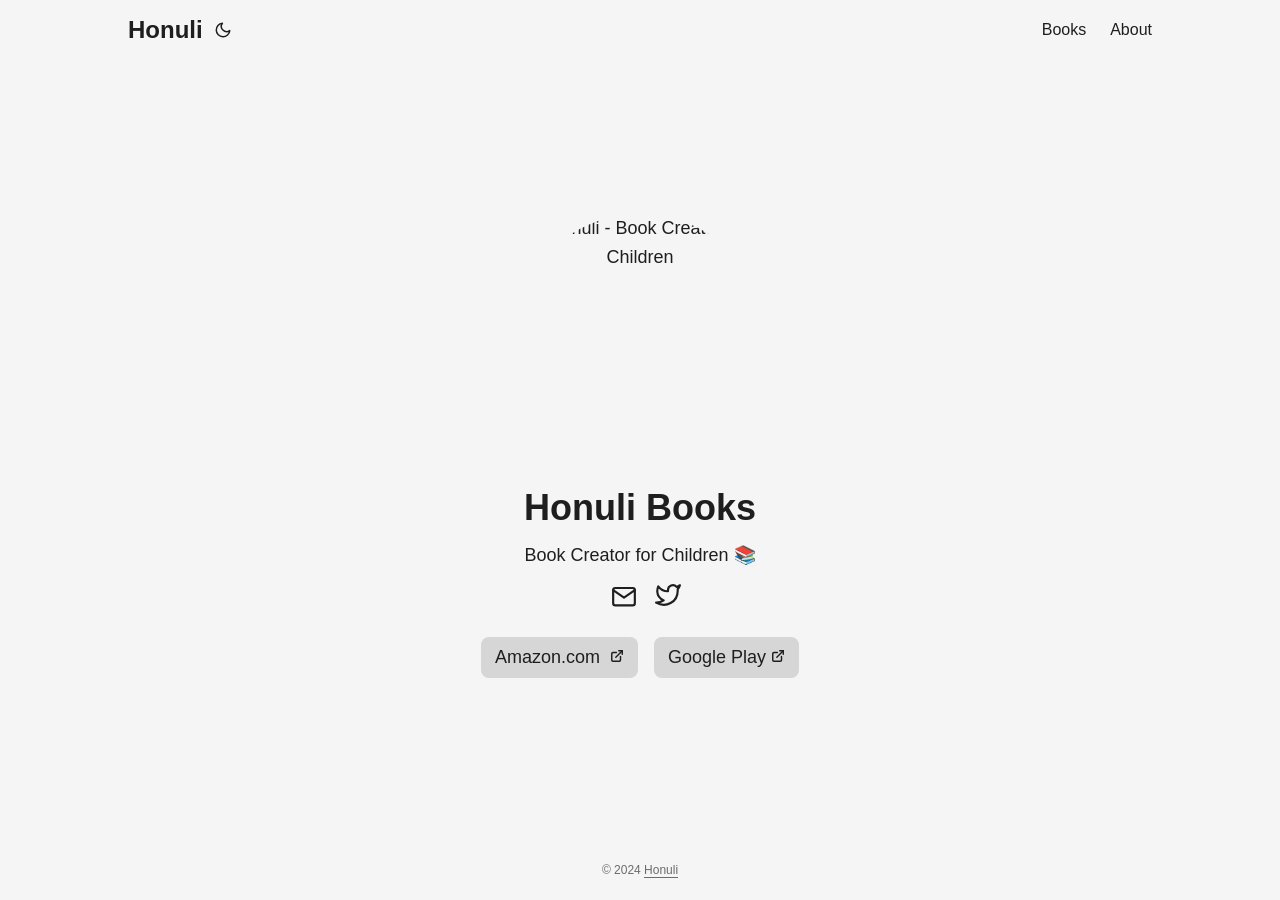
==== index.html @ 7601bdd6 "deploy: 0977488c7124586dc4517daa65b03dfd09edc07a" ====
<!doctype html><html lang=en dir=auto><head><meta name=generator content="Hugo 0.122.0"><meta charset=utf-8><meta http-equiv=X-UA-Compatible content="IE=edge"><meta name=viewport content="width=device-width,initial-scale=1,shrink-to-fit=no"><meta name=robots content="index, follow"><title>Honuli</title>
<meta name=keywords content="Book,Children,French,Francais,Book Creator for Children,Honuli"><meta name=description content="Honuli - Book Creator for Children"><meta name=author content="Honuli Books"><link rel=canonical href=https://honuli.com/><meta name=google-site-verification content="XYZabc"><link crossorigin=anonymous href=/assets/css/stylesheet.5cfc680b1eeaeef9efbced92d46c2a9e876b72ee14fba85846afc4cff9e6e6f8.css integrity="sha256-XPxoCx7q7vnvvO2S1Gwqnodrcu4U+6hYRq/Ez/nm5vg=" rel="preload stylesheet" as=style><link rel=icon href=https://honuli.com/favicon.png><link rel=icon type=image/png sizes=16x16 href=https://honuli.com/favicon.png><link rel=icon type=image/png sizes=32x32 href=https://honuli.com/favicon.png><link rel=apple-touch-icon href=https://honuli.com/favicon.png><link rel=mask-icon href=https://honuli.com/favicon.png><meta name=theme-color content="#2e2e33"><meta name=msapplication-TileColor content="#2e2e33"><link rel=alternate type=application/rss+xml href=https://honuli.com/index.xml><noscript><style>#theme-toggle,.top-link{display:none}</style><style>@media(prefers-color-scheme:dark){:root{--theme:rgb(29, 30, 32);--entry:rgb(46, 46, 51);--primary:rgb(218, 218, 219);--secondary:rgb(155, 156, 157);--tertiary:rgb(65, 66, 68);--content:rgb(196, 196, 197);--hljs-bg:rgb(46, 46, 51);--code-bg:rgb(55, 56, 62);--border:rgb(51, 51, 51)}.list{background:var(--theme)}.list:not(.dark)::-webkit-scrollbar-track{background:0 0}.list:not(.dark)::-webkit-scrollbar-thumb{border-color:var(--theme)}}</style></noscript><script async src="https://www.googletagmanager.com/gtag/js?id=G-3EB29D9GT5"></script><script>var doNotTrack=!1;if(!doNotTrack){window.dataLayer=window.dataLayer||[];function gtag(){dataLayer.push(arguments)}gtag("js",new Date),gtag("config","G-3EB29D9GT5",{anonymize_ip:!1})}</script><meta property="og:title" content="Honuli"><meta property="og:description" content="Honuli - Book Creator for Children"><meta property="og:type" content="website"><meta property="og:url" content="https://honuli.com/"><meta property="og:site_name" content="Honuli Books"><meta name=twitter:card content="summary"><meta name=twitter:title content="Honuli"><meta name=twitter:description content="Honuli - Book Creator for Children"><script type=application/ld+json>{"@context":"https://schema.org","@type":"Organization","name":"Honuli","url":"https://honuli.com/","description":"Honuli - Book Creator for Children","thumbnailUrl":"https://honuli.com/favicon.png","sameAs":["mailto:kaulana.honu@gmail.com","https://twitter.com/honu_li"]}</script></head><body class=list id=top><script>localStorage.getItem("pref-theme")==="dark"?document.body.classList.add("dark"):localStorage.getItem("pref-theme")==="light"?document.body.classList.remove("dark"):window.matchMedia("(prefers-color-scheme: dark)").matches&&document.body.classList.add("dark")</script><header class=header><nav class=nav><div class=logo><a href=https://honuli.com/ accesskey=h title="Honuli (Alt + H)">Honuli</a><div class=logo-switches><button id=theme-toggle accesskey=t title="(Alt + T)"><svg id="moon" xmlns="http://www.w3.org/2000/svg" width="24" height="18" viewBox="0 0 24 24" fill="none" stroke="currentcolor" stroke-width="2" stroke-linecap="round" stroke-linejoin="round"><path d="M21 12.79A9 9 0 1111.21 3 7 7 0 0021 12.79z"/></svg><svg id="sun" xmlns="http://www.w3.org/2000/svg" width="24" height="18" viewBox="0 0 24 24" fill="none" stroke="currentcolor" stroke-width="2" stroke-linecap="round" stroke-linejoin="round"><circle cx="12" cy="12" r="5"/><line x1="12" y1="1" x2="12" y2="3"/><line x1="12" y1="21" x2="12" y2="23"/><line x1="4.22" y1="4.22" x2="5.64" y2="5.64"/><line x1="18.36" y1="18.36" x2="19.78" y2="19.78"/><line x1="1" y1="12" x2="3" y2="12"/><line x1="21" y1="12" x2="23" y2="12"/><line x1="4.22" y1="19.78" x2="5.64" y2="18.36"/><line x1="18.36" y1="5.64" x2="19.78" y2="4.22"/></svg></button></div></div><ul id=menu><li><a href=https://honuli.com/books title=Books><span>Books</span></a></li><li><a href=https://honuli.com/about title=About><span>About</span></a></li></ul></nav></header><main class=main><div class=profile><div class=profile_inner><img draggable=false src=https://honuli.com/logo.png alt="Honuli - Book Creator for Children" title="Honuli - Book Creator for Children" height=260 width=260><h1><a href=./books>Honuli Books<a></h1><span><a href=./books>Book Creator for Children 📚<a></span><div class=social-icons><a href=mailto:kaulana.honu@gmail.com target=_blank rel="noopener noreferrer me" title=Email><svg xmlns="http://www.w3.org/2000/svg" viewBox="0 0 24 21" fill="none" stroke="currentcolor" stroke-width="2" stroke-linecap="round" stroke-linejoin="round"><path d="M4 4h16c1.1.0 2 .9 2 2v12c0 1.1-.9 2-2 2H4c-1.1.0-2-.9-2-2V6c0-1.1.9-2 2-2z"/><polyline points="22,6 12,13 2,6"/></svg>
</a><a href=https://twitter.com/honu_li target=_blank rel="noopener noreferrer me" title=Twitter><svg xmlns="http://www.w3.org/2000/svg" viewBox="0 0 24 24" fill="none" stroke="currentcolor" stroke-width="2" stroke-linecap="round" stroke-linejoin="round"><path d="M23 3a10.9 10.9.0 01-3.14 1.53 4.48 4.48.0 00-7.86 3v1A10.66 10.66.0 013 4s-4 9 5 13a11.64 11.64.0 01-7 2c9 5 20 0 20-11.5a4.5 4.5.0 00-.08-.83A7.72 7.72.0 0023 3z"/></svg></a></div><div class=buttons><a class=button href=https://www.amazon.com/Alphabet-Animaux-Bilingual-French-English-Illustrated-ebook/dp/B0CPL2JVFQ rel=noopener title=Amazon.com><span class=button-inner>Amazon.com&nbsp;
<svg fill="none" shape-rendering="geometricPrecision" stroke="currentcolor" stroke-linecap="round" stroke-linejoin="round" stroke-width="2.5" viewBox="0 0 24 24" height="14" width="14"><path d="M18 13v6a2 2 0 01-2 2H5a2 2 0 01-2-2V8a2 2 0 012-2h6"/><path d="M15 3h6v6"/><path d="M10 14 21 3"/></svg>
</span></a><a class=button href="https://play.google.com/store/books/details?id=B93mEAAAQBAJ" rel=noopener title="Google Play"><span class=button-inner>Google Play&nbsp;<svg fill="none" shape-rendering="geometricPrecision" stroke="currentcolor" stroke-linecap="round" stroke-linejoin="round" stroke-width="2.5" viewBox="0 0 24 24" height="14" width="14"><path d="M18 13v6a2 2 0 01-2 2H5a2 2 0 01-2-2V8a2 2 0 012-2h6"/><path d="M15 3h6v6"/><path d="M10 14 21 3"/></svg></span></a></div></div></div></main><footer class=footer><span>&copy; 2024 <a href=https://honuli.com/>Honuli</a></span></footer><a href=#top aria-label="go to top" title="Go to Top (Alt + G)" class=top-link id=top-link accesskey=g><svg xmlns="http://www.w3.org/2000/svg" viewBox="0 0 12 6" fill="currentcolor"><path d="M12 6H0l6-6z"/></svg>
</a><script>let menu=document.getElementById("menu");menu&&(menu.scrollLeft=localStorage.getItem("menu-scroll-position"),menu.onscroll=function(){localStorage.setItem("menu-scroll-position",menu.scrollLeft)}),document.querySelectorAll('a[href^="#"]').forEach(e=>{e.addEventListener("click",function(e){e.preventDefault();var t=this.getAttribute("href").substr(1);window.matchMedia("(prefers-reduced-motion: reduce)").matches?document.querySelector(`[id='${decodeURIComponent(t)}']`).scrollIntoView():document.querySelector(`[id='${decodeURIComponent(t)}']`).scrollIntoView({behavior:"smooth"}),t==="top"?history.replaceState(null,null," "):history.pushState(null,null,`#${t}`)})})</script><script>var mybutton=document.getElementById("top-link");window.onscroll=function(){document.body.scrollTop>800||document.documentElement.scrollTop>800?(mybutton.style.visibility="visible",mybutton.style.opacity="1"):(mybutton.style.visibility="hidden",mybutton.style.opacity="0")}</script><script>document.getElementById("theme-toggle").addEventListener("click",()=>{document.body.className.includes("dark")?(document.body.classList.remove("dark"),localStorage.setItem("pref-theme","light")):(document.body.classList.add("dark"),localStorage.setItem("pref-theme","dark"))})</script></body></html>
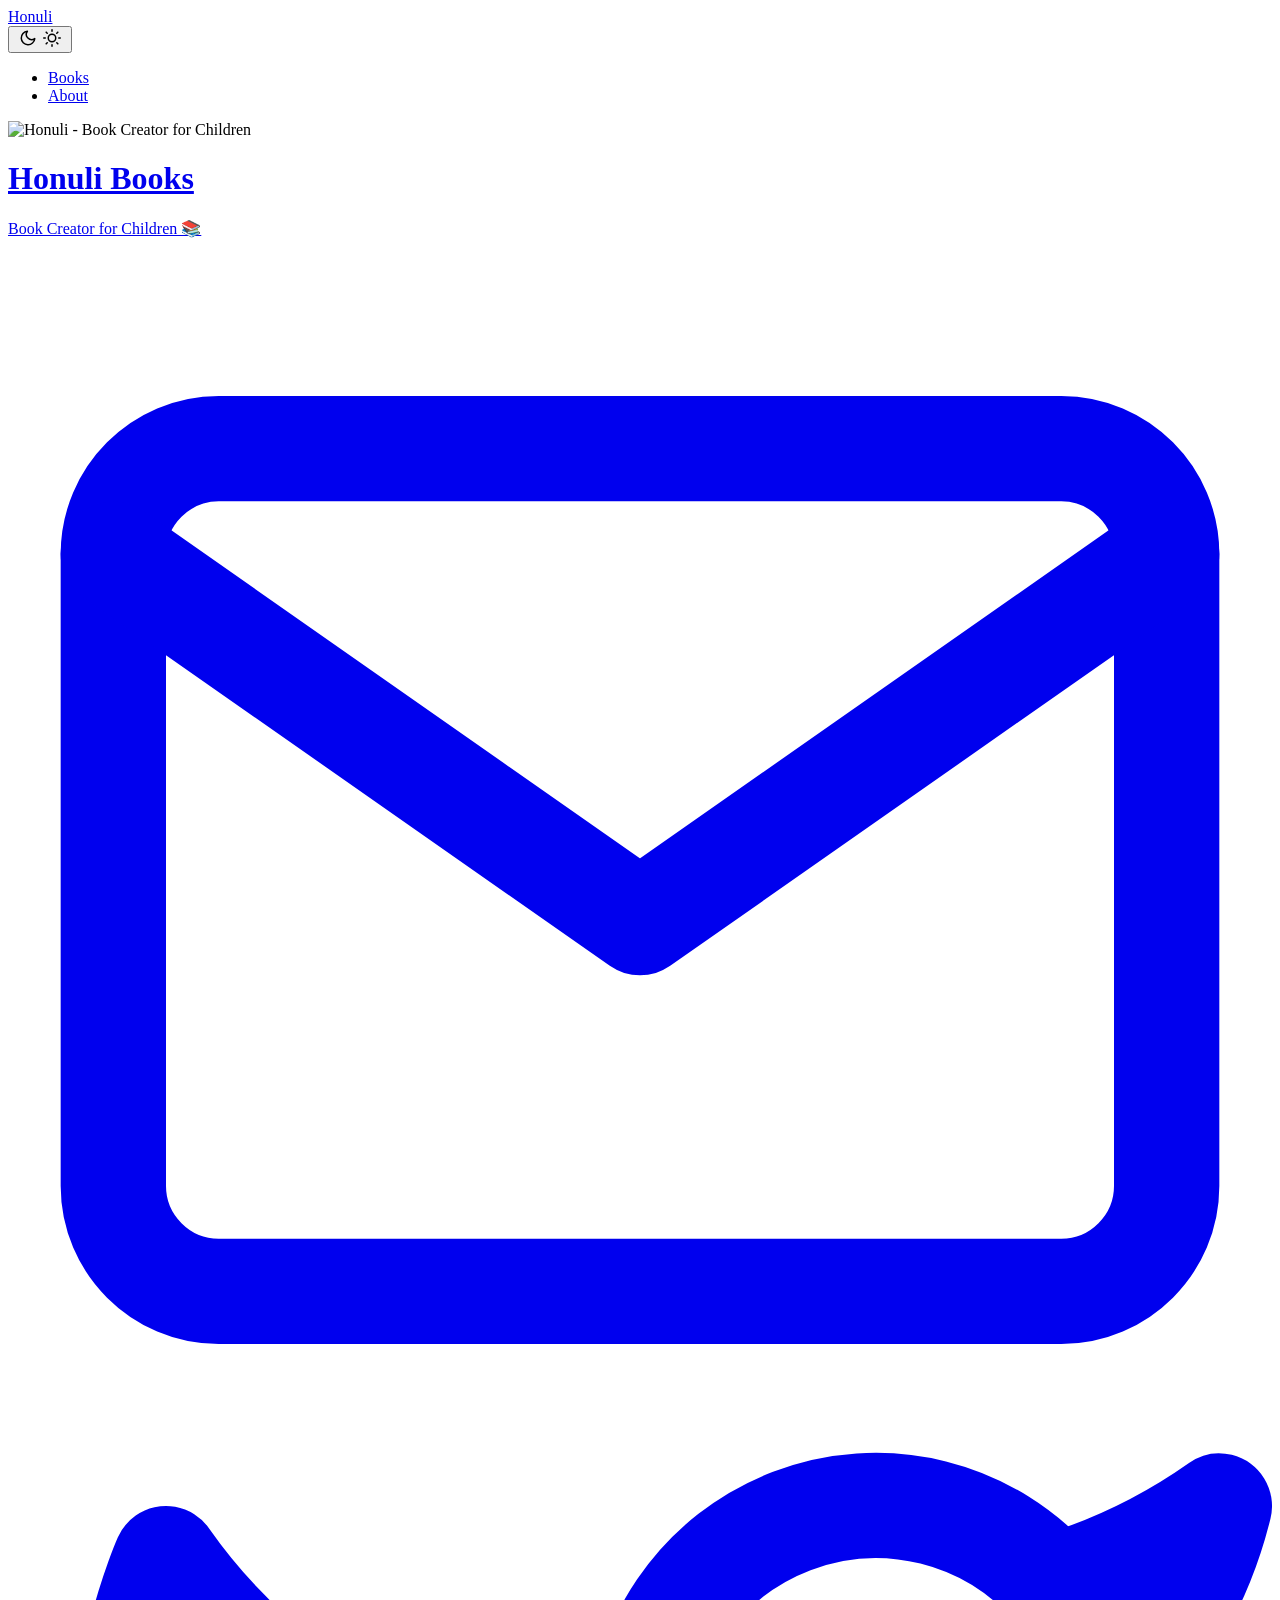
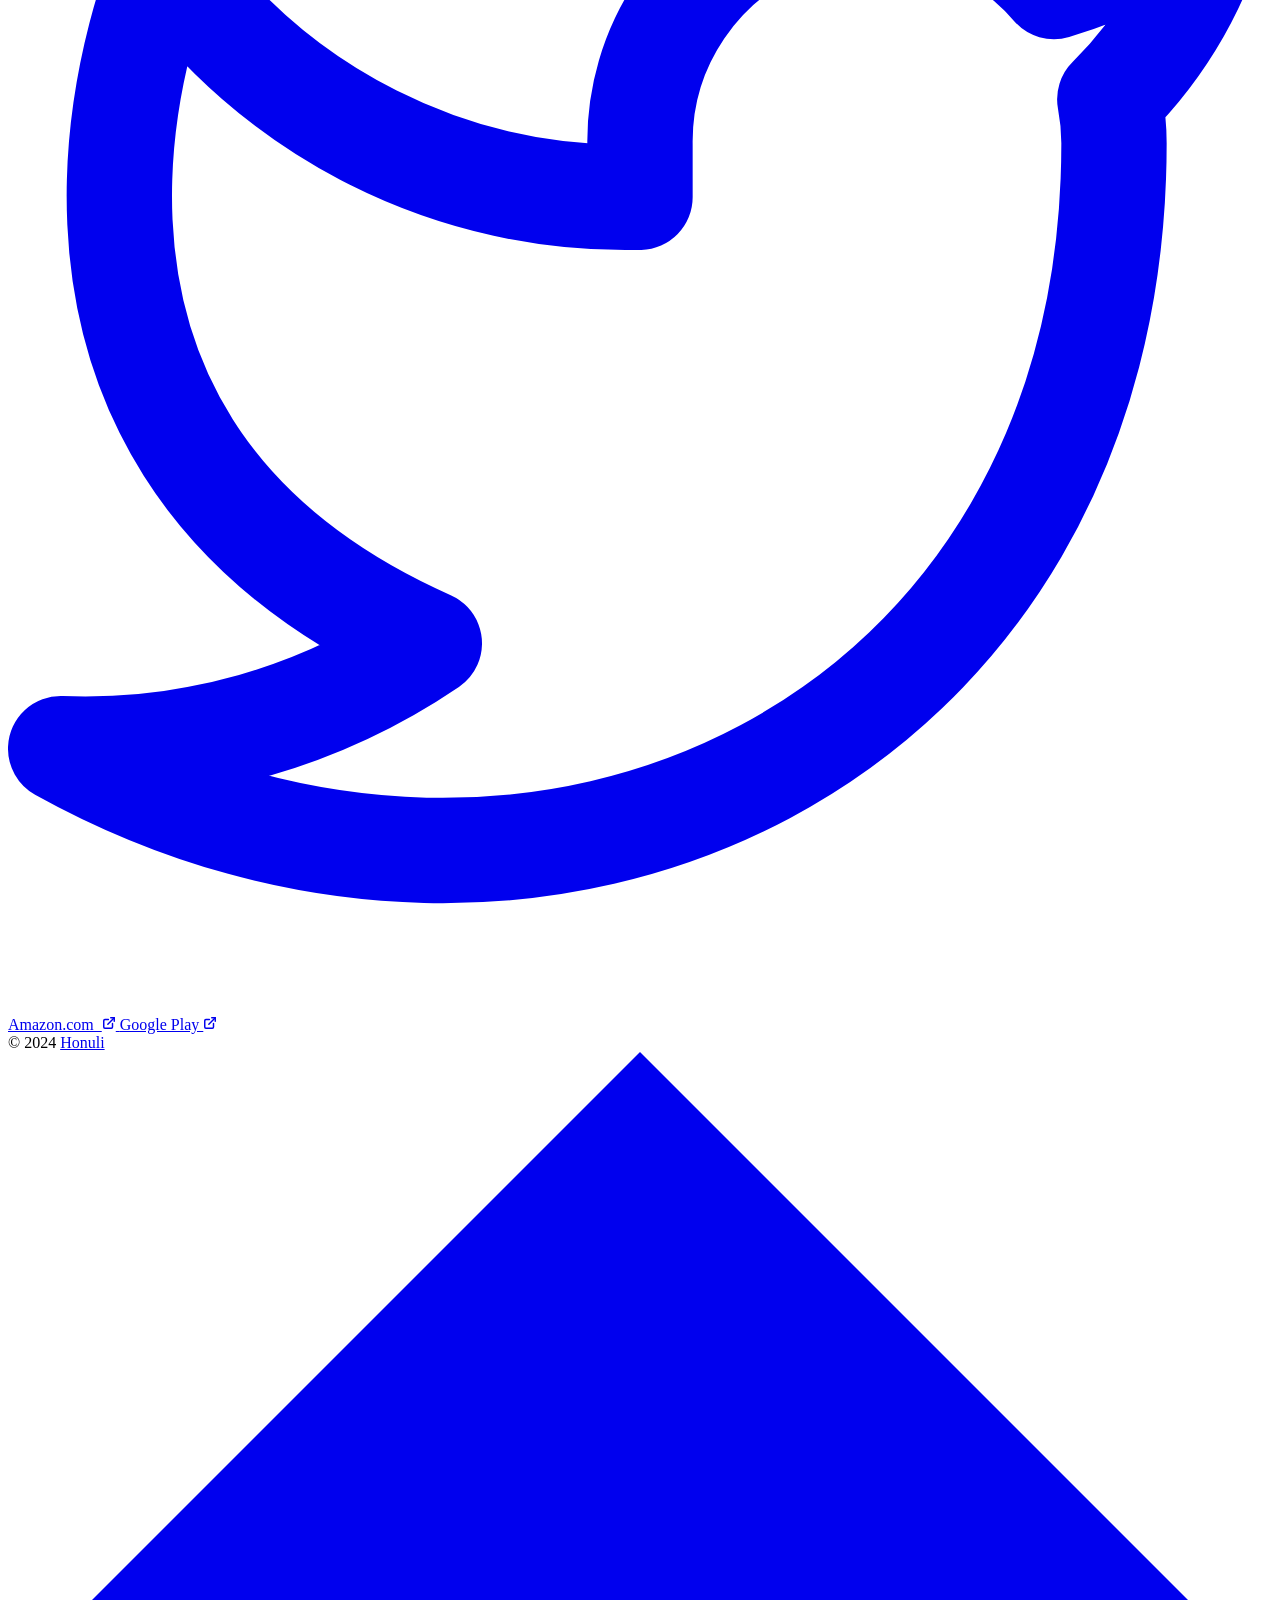
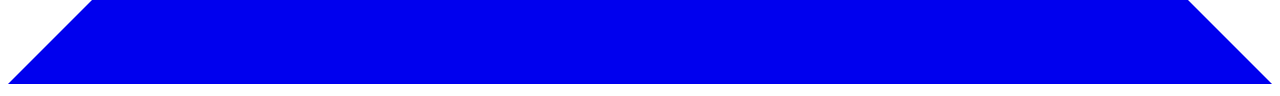
==== commit b11e50a2: "deploy: 94fa0f492fdec91be74f70460750344efc490765" ====
--- a/index.html
+++ b/index.html
@@ -1,5 +1,5 @@
 <!doctype html><html lang=en dir=auto><head><meta name=generator content="Hugo 0.122.0"><meta charset=utf-8><meta http-equiv=X-UA-Compatible content="IE=edge"><meta name=viewport content="width=device-width,initial-scale=1,shrink-to-fit=no"><meta name=robots content="index, follow"><title>Honuli</title>
-<meta name=keywords content="Book,Children,French,Francais,Book Creator for Children,Honuli"><meta name=description content="Honuli - Book Creator for Children"><meta name=author content="Honuli Books"><link rel=canonical href=https://honuli.com/><meta name=google-site-verification content="XYZabc"><link crossorigin=anonymous href=/assets/css/stylesheet.5cfc680b1eeaeef9efbced92d46c2a9e876b72ee14fba85846afc4cff9e6e6f8.css integrity="sha256-XPxoCx7q7vnvvO2S1Gwqnodrcu4U+6hYRq/Ez/nm5vg=" rel="preload stylesheet" as=style><link rel=icon href=https://honuli.com/favicon.png><link rel=icon type=image/png sizes=16x16 href=https://honuli.com/favicon.png><link rel=icon type=image/png sizes=32x32 href=https://honuli.com/favicon.png><link rel=apple-touch-icon href=https://honuli.com/favicon.png><link rel=mask-icon href=https://honuli.com/favicon.png><meta name=theme-color content="#2e2e33"><meta name=msapplication-TileColor content="#2e2e33"><link rel=alternate type=application/rss+xml href=https://honuli.com/index.xml><noscript><style>#theme-toggle,.top-link{display:none}</style><style>@media(prefers-color-scheme:dark){:root{--theme:rgb(29, 30, 32);--entry:rgb(46, 46, 51);--primary:rgb(218, 218, 219);--secondary:rgb(155, 156, 157);--tertiary:rgb(65, 66, 68);--content:rgb(196, 196, 197);--hljs-bg:rgb(46, 46, 51);--code-bg:rgb(55, 56, 62);--border:rgb(51, 51, 51)}.list{background:var(--theme)}.list:not(.dark)::-webkit-scrollbar-track{background:0 0}.list:not(.dark)::-webkit-scrollbar-thumb{border-color:var(--theme)}}</style></noscript><script async src="https://www.googletagmanager.com/gtag/js?id=G-3EB29D9GT5"></script><script>var doNotTrack=!1;if(!doNotTrack){window.dataLayer=window.dataLayer||[];function gtag(){dataLayer.push(arguments)}gtag("js",new Date),gtag("config","G-3EB29D9GT5",{anonymize_ip:!1})}</script><meta property="og:title" content="Honuli"><meta property="og:description" content="Honuli - Book Creator for Children"><meta property="og:type" content="website"><meta property="og:url" content="https://honuli.com/"><meta property="og:site_name" content="Honuli Books"><meta name=twitter:card content="summary"><meta name=twitter:title content="Honuli"><meta name=twitter:description content="Honuli - Book Creator for Children"><script type=application/ld+json>{"@context":"https://schema.org","@type":"Organization","name":"Honuli","url":"https://honuli.com/","description":"Honuli - Book Creator for Children","thumbnailUrl":"https://honuli.com/favicon.png","sameAs":["mailto:kaulana.honu@gmail.com","https://twitter.com/honu_li"]}</script></head><body class=list id=top><script>localStorage.getItem("pref-theme")==="dark"?document.body.classList.add("dark"):localStorage.getItem("pref-theme")==="light"?document.body.classList.remove("dark"):window.matchMedia("(prefers-color-scheme: dark)").matches&&document.body.classList.add("dark")</script><header class=header><nav class=nav><div class=logo><a href=https://honuli.com/ accesskey=h title="Honuli (Alt + H)">Honuli</a><div class=logo-switches><button id=theme-toggle accesskey=t title="(Alt + T)"><svg id="moon" xmlns="http://www.w3.org/2000/svg" width="24" height="18" viewBox="0 0 24 24" fill="none" stroke="currentcolor" stroke-width="2" stroke-linecap="round" stroke-linejoin="round"><path d="M21 12.79A9 9 0 1111.21 3 7 7 0 0021 12.79z"/></svg><svg id="sun" xmlns="http://www.w3.org/2000/svg" width="24" height="18" viewBox="0 0 24 24" fill="none" stroke="currentcolor" stroke-width="2" stroke-linecap="round" stroke-linejoin="round"><circle cx="12" cy="12" r="5"/><line x1="12" y1="1" x2="12" y2="3"/><line x1="12" y1="21" x2="12" y2="23"/><line x1="4.22" y1="4.22" x2="5.64" y2="5.64"/><line x1="18.36" y1="18.36" x2="19.78" y2="19.78"/><line x1="1" y1="12" x2="3" y2="12"/><line x1="21" y1="12" x2="23" y2="12"/><line x1="4.22" y1="19.78" x2="5.64" y2="18.36"/><line x1="18.36" y1="5.64" x2="19.78" y2="4.22"/></svg></button></div></div><ul id=menu><li><a href=https://honuli.com/books title=Books><span>Books</span></a></li><li><a href=https://honuli.com/about title=About><span>About</span></a></li></ul></nav></header><main class=main><div class=profile><div class=profile_inner><img draggable=false src=https://honuli.com/logo.png alt="Honuli - Book Creator for Children" title="Honuli - Book Creator for Children" height=260 width=260><h1><a href=./books>Honuli Books<a></h1><span><a href=./books>Book Creator for Children 📚<a></span><div class=social-icons><a href=mailto:kaulana.honu@gmail.com target=_blank rel="noopener noreferrer me" title=Email><svg xmlns="http://www.w3.org/2000/svg" viewBox="0 0 24 21" fill="none" stroke="currentcolor" stroke-width="2" stroke-linecap="round" stroke-linejoin="round"><path d="M4 4h16c1.1.0 2 .9 2 2v12c0 1.1-.9 2-2 2H4c-1.1.0-2-.9-2-2V6c0-1.1.9-2 2-2z"/><polyline points="22,6 12,13 2,6"/></svg>
+<meta name=keywords content="Book,Children,French,Francais,Book Creator for Children,Honuli"><meta name=description content="Honuli - Book Creator for Children"><meta name=author content="Honuli Books"><link rel=canonical href=https://honuli.com/><meta name=google-site-verification content="XYZabc"><link crossorigin=anonymous href=/assets/css/stylesheet.b609c58d5c11bb90b1a54e04005d74ad1ddf22165eb79f5533967e57df9c3b50.css integrity="sha256-tgnFjVwRu5CxpU4EAF10rR3fIhZet59VM5Z+V9+cO1A=" rel="preload stylesheet" as=style><link rel=icon href=https://honuli.com/favicon.png><link rel=icon type=image/png sizes=16x16 href=https://honuli.com/favicon.png><link rel=icon type=image/png sizes=32x32 href=https://honuli.com/favicon.png><link rel=apple-touch-icon href=https://honuli.com/favicon.png><link rel=mask-icon href=https://honuli.com/favicon.png><meta name=theme-color content="#2e2e33"><meta name=msapplication-TileColor content="#2e2e33"><link rel=alternate type=application/rss+xml href=https://honuli.com/index.xml><noscript><style>#theme-toggle,.top-link{display:none}</style><style>@media(prefers-color-scheme:dark){:root{--theme:rgb(29, 30, 32);--entry:rgb(46, 46, 51);--primary:rgb(218, 218, 219);--secondary:rgb(155, 156, 157);--tertiary:rgb(65, 66, 68);--content:rgb(196, 196, 197);--code-block-bg:rgb(46, 46, 51);--code-bg:rgb(55, 56, 62);--border:rgb(51, 51, 51)}.list{background:var(--theme)}.list:not(.dark)::-webkit-scrollbar-track{background:0 0}.list:not(.dark)::-webkit-scrollbar-thumb{border-color:var(--theme)}}</style></noscript><script async src="https://www.googletagmanager.com/gtag/js?id=G-3EB29D9GT5"></script><script>var doNotTrack=!1;if(!doNotTrack){window.dataLayer=window.dataLayer||[];function gtag(){dataLayer.push(arguments)}gtag("js",new Date),gtag("config","G-3EB29D9GT5",{anonymize_ip:!1})}</script><meta property="og:title" content="Honuli"><meta property="og:description" content="Honuli - Book Creator for Children"><meta property="og:type" content="website"><meta property="og:url" content="https://honuli.com/"><meta property="og:site_name" content="Honuli Books"><meta name=twitter:card content="summary"><meta name=twitter:title content="Honuli"><meta name=twitter:description content="Honuli - Book Creator for Children"><script type=application/ld+json>{"@context":"https://schema.org","@type":"Organization","name":"Honuli","url":"https://honuli.com/","description":"Honuli - Book Creator for Children","thumbnailUrl":"https://honuli.com/favicon.png","sameAs":["mailto:kaulana.honu@gmail.com","https://twitter.com/honu_li"]}</script></head><body class=list id=top><script>localStorage.getItem("pref-theme")==="dark"?document.body.classList.add("dark"):localStorage.getItem("pref-theme")==="light"?document.body.classList.remove("dark"):window.matchMedia("(prefers-color-scheme: dark)").matches&&document.body.classList.add("dark")</script><header class=header><nav class=nav><div class=logo><a href=https://honuli.com/ accesskey=h title="Honuli (Alt + H)">Honuli</a><div class=logo-switches><button id=theme-toggle accesskey=t title="(Alt + T)"><svg id="moon" xmlns="http://www.w3.org/2000/svg" width="24" height="18" viewBox="0 0 24 24" fill="none" stroke="currentcolor" stroke-width="2" stroke-linecap="round" stroke-linejoin="round"><path d="M21 12.79A9 9 0 1111.21 3 7 7 0 0021 12.79z"/></svg><svg id="sun" xmlns="http://www.w3.org/2000/svg" width="24" height="18" viewBox="0 0 24 24" fill="none" stroke="currentcolor" stroke-width="2" stroke-linecap="round" stroke-linejoin="round"><circle cx="12" cy="12" r="5"/><line x1="12" y1="1" x2="12" y2="3"/><line x1="12" y1="21" x2="12" y2="23"/><line x1="4.22" y1="4.22" x2="5.64" y2="5.64"/><line x1="18.36" y1="18.36" x2="19.78" y2="19.78"/><line x1="1" y1="12" x2="3" y2="12"/><line x1="21" y1="12" x2="23" y2="12"/><line x1="4.22" y1="19.78" x2="5.64" y2="18.36"/><line x1="18.36" y1="5.64" x2="19.78" y2="4.22"/></svg></button></div></div><ul id=menu><li><a href=https://honuli.com/books title=Books><span>Books</span></a></li><li><a href=https://honuli.com/about title=About><span>About</span></a></li></ul></nav></header><main class=main><div class=profile><div class=profile_inner><img draggable=false src=https://honuli.com/logo.png alt="Honuli - Book Creator for Children" title="Honuli - Book Creator for Children" height=260 width=260><h1><a href=./books>Honuli Books<a></h1><span><a href=./books>Book Creator for Children 📚<a></span><div class=social-icons><a href=mailto:kaulana.honu@gmail.com target=_blank rel="noopener noreferrer me" title=Email><svg xmlns="http://www.w3.org/2000/svg" viewBox="0 0 24 21" fill="none" stroke="currentcolor" stroke-width="2" stroke-linecap="round" stroke-linejoin="round"><path d="M4 4h16c1.1.0 2 .9 2 2v12c0 1.1-.9 2-2 2H4c-1.1.0-2-.9-2-2V6c0-1.1.9-2 2-2z"/><polyline points="22,6 12,13 2,6"/></svg>
 </a><a href=https://twitter.com/honu_li target=_blank rel="noopener noreferrer me" title=Twitter><svg xmlns="http://www.w3.org/2000/svg" viewBox="0 0 24 24" fill="none" stroke="currentcolor" stroke-width="2" stroke-linecap="round" stroke-linejoin="round"><path d="M23 3a10.9 10.9.0 01-3.14 1.53 4.48 4.48.0 00-7.86 3v1A10.66 10.66.0 013 4s-4 9 5 13a11.64 11.64.0 01-7 2c9 5 20 0 20-11.5a4.5 4.5.0 00-.08-.83A7.72 7.72.0 0023 3z"/></svg></a></div><div class=buttons><a class=button href=https://www.amazon.com/Alphabet-Animaux-Bilingual-French-English-Illustrated-ebook/dp/B0CPL2JVFQ rel=noopener title=Amazon.com><span class=button-inner>Amazon.com&nbsp;
 <svg fill="none" shape-rendering="geometricPrecision" stroke="currentcolor" stroke-linecap="round" stroke-linejoin="round" stroke-width="2.5" viewBox="0 0 24 24" height="14" width="14"><path d="M18 13v6a2 2 0 01-2 2H5a2 2 0 01-2-2V8a2 2 0 012-2h6"/><path d="M15 3h6v6"/><path d="M10 14 21 3"/></svg>
 </span></a><a class=button href="https://play.google.com/store/books/details?id=B93mEAAAQBAJ" rel=noopener title="Google Play"><span class=button-inner>Google Play&nbsp;<svg fill="none" shape-rendering="geometricPrecision" stroke="currentcolor" stroke-linecap="round" stroke-linejoin="round" stroke-width="2.5" viewBox="0 0 24 24" height="14" width="14"><path d="M18 13v6a2 2 0 01-2 2H5a2 2 0 01-2-2V8a2 2 0 012-2h6"/><path d="M15 3h6v6"/><path d="M10 14 21 3"/></svg></span></a></div></div></div></main><footer class=footer><span>&copy; 2024 <a href=https://honuli.com/>Honuli</a></span></footer><a href=#top aria-label="go to top" title="Go to Top (Alt + G)" class=top-link id=top-link accesskey=g><svg xmlns="http://www.w3.org/2000/svg" viewBox="0 0 12 6" fill="currentcolor"><path d="M12 6H0l6-6z"/></svg>
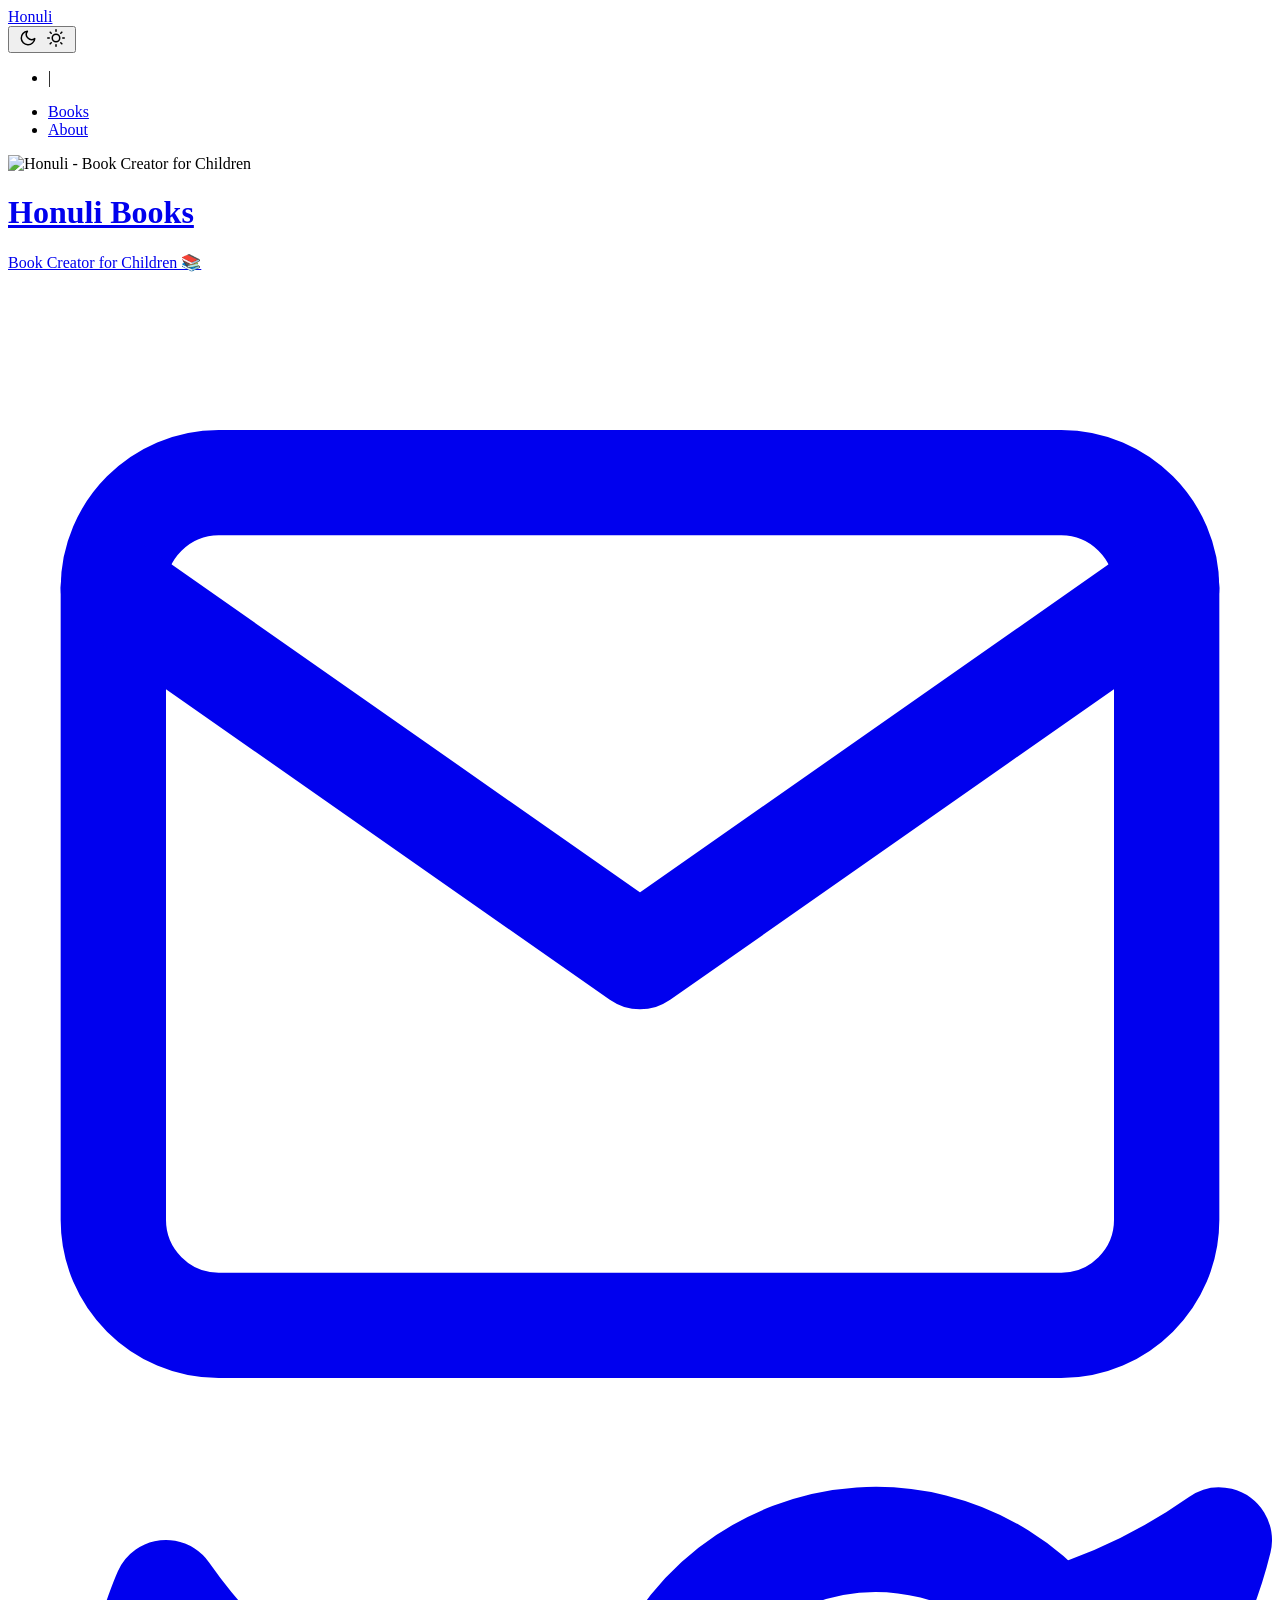
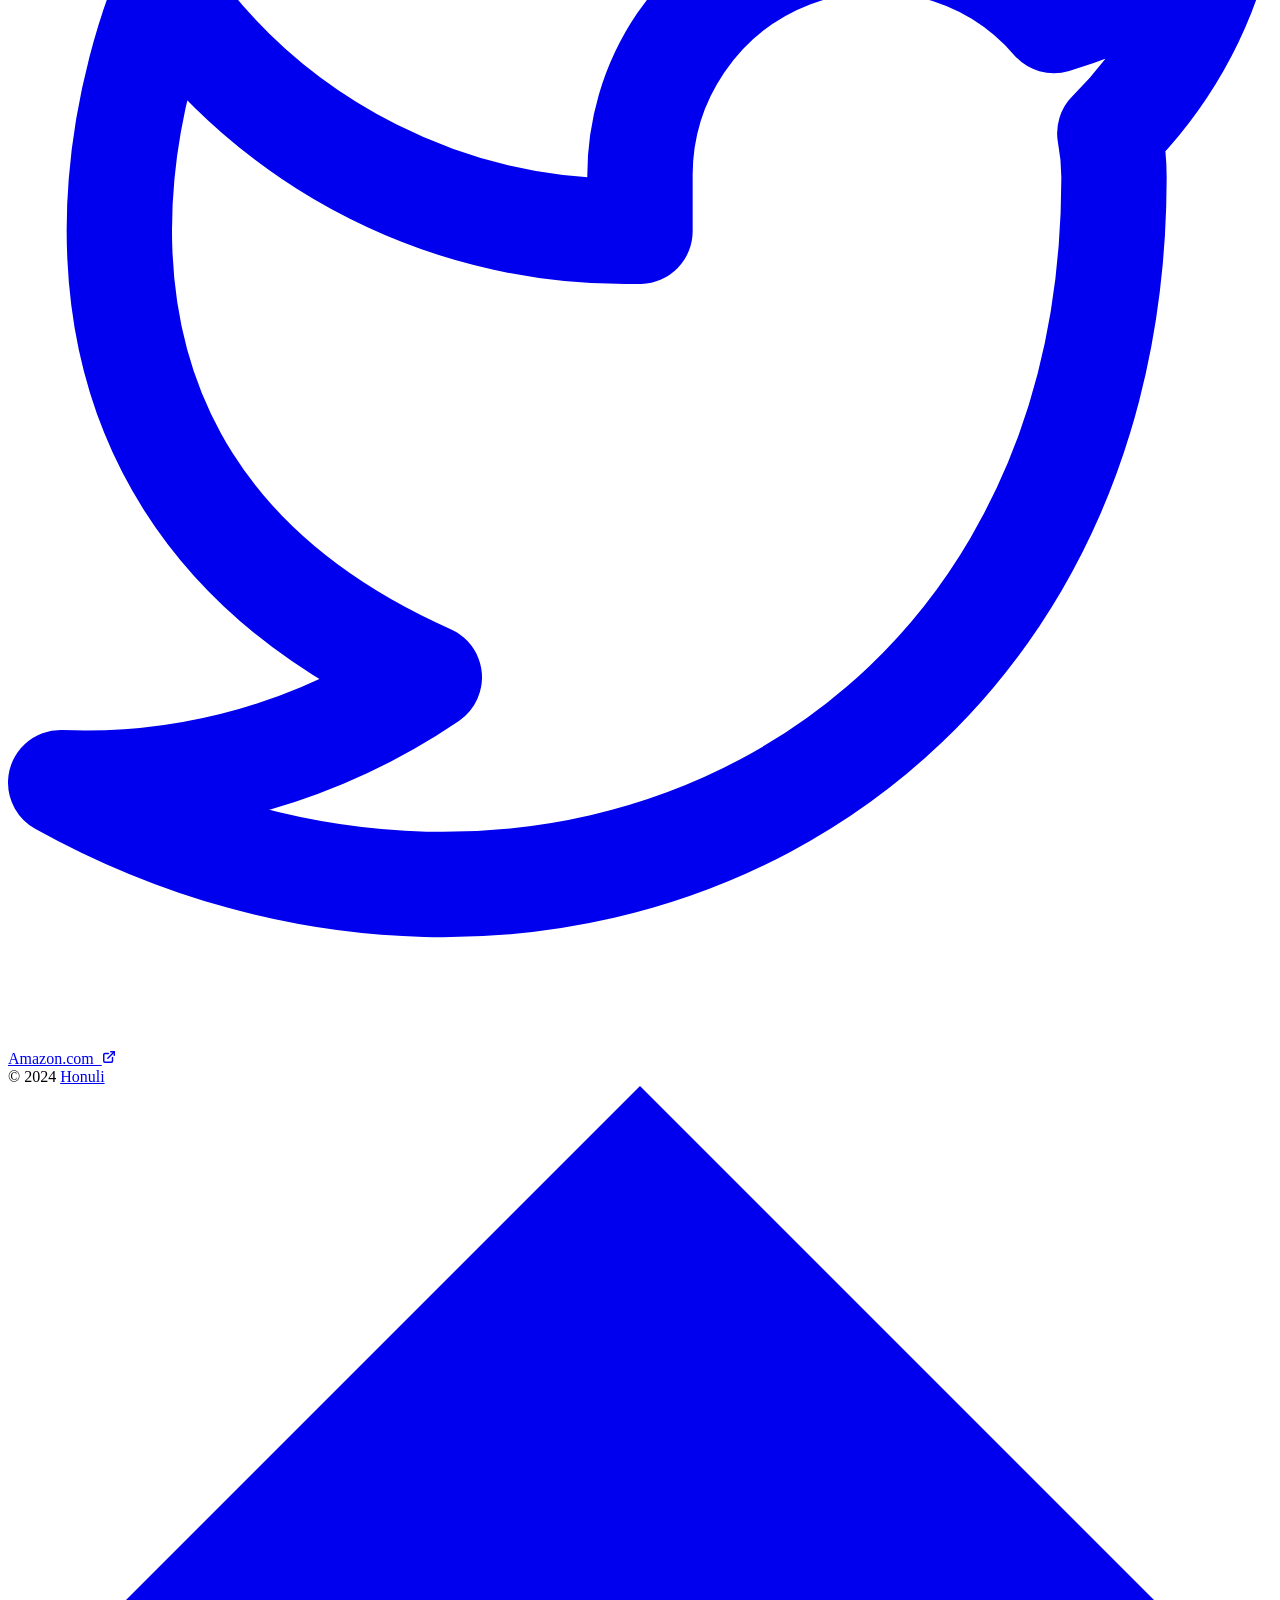
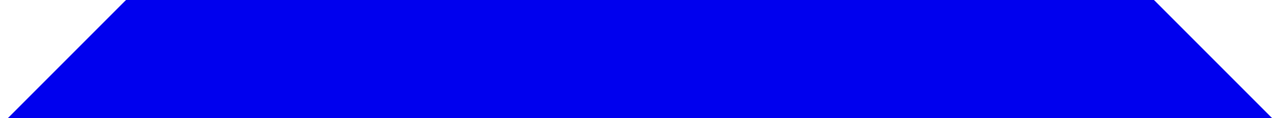
==== commit c1c072f5: "deploy: a9a40a509149ebbd21ea503e7abb92bd76463e5a" ====
--- a/index.html
+++ b/index.html
@@ -1,6 +1,6 @@
-<!doctype html><html lang=en dir=auto><head><meta name=generator content="Hugo 0.122.0"><meta charset=utf-8><meta http-equiv=X-UA-Compatible content="IE=edge"><meta name=viewport content="width=device-width,initial-scale=1,shrink-to-fit=no"><meta name=robots content="index, follow"><title>Honuli</title>
-<meta name=keywords content="Book,Children,French,Francais,Book Creator for Children,Honuli"><meta name=description content="Honuli - Book Creator for Children"><meta name=author content="Honuli Books"><link rel=canonical href=https://honuli.com/><meta name=google-site-verification content="XYZabc"><link crossorigin=anonymous href=/assets/css/stylesheet.b609c58d5c11bb90b1a54e04005d74ad1ddf22165eb79f5533967e57df9c3b50.css integrity="sha256-tgnFjVwRu5CxpU4EAF10rR3fIhZet59VM5Z+V9+cO1A=" rel="preload stylesheet" as=style><link rel=icon href=https://honuli.com/favicon.png><link rel=icon type=image/png sizes=16x16 href=https://honuli.com/favicon.png><link rel=icon type=image/png sizes=32x32 href=https://honuli.com/favicon.png><link rel=apple-touch-icon href=https://honuli.com/favicon.png><link rel=mask-icon href=https://honuli.com/favicon.png><meta name=theme-color content="#2e2e33"><meta name=msapplication-TileColor content="#2e2e33"><link rel=alternate type=application/rss+xml href=https://honuli.com/index.xml><noscript><style>#theme-toggle,.top-link{display:none}</style><style>@media(prefers-color-scheme:dark){:root{--theme:rgb(29, 30, 32);--entry:rgb(46, 46, 51);--primary:rgb(218, 218, 219);--secondary:rgb(155, 156, 157);--tertiary:rgb(65, 66, 68);--content:rgb(196, 196, 197);--code-block-bg:rgb(46, 46, 51);--code-bg:rgb(55, 56, 62);--border:rgb(51, 51, 51)}.list{background:var(--theme)}.list:not(.dark)::-webkit-scrollbar-track{background:0 0}.list:not(.dark)::-webkit-scrollbar-thumb{border-color:var(--theme)}}</style></noscript><script async src="https://www.googletagmanager.com/gtag/js?id=G-3EB29D9GT5"></script><script>var doNotTrack=!1;if(!doNotTrack){window.dataLayer=window.dataLayer||[];function gtag(){dataLayer.push(arguments)}gtag("js",new Date),gtag("config","G-3EB29D9GT5",{anonymize_ip:!1})}</script><meta property="og:title" content="Honuli"><meta property="og:description" content="Honuli - Book Creator for Children"><meta property="og:type" content="website"><meta property="og:url" content="https://honuli.com/"><meta property="og:site_name" content="Honuli Books"><meta name=twitter:card content="summary"><meta name=twitter:title content="Honuli"><meta name=twitter:description content="Honuli - Book Creator for Children"><script type=application/ld+json>{"@context":"https://schema.org","@type":"Organization","name":"Honuli","url":"https://honuli.com/","description":"Honuli - Book Creator for Children","thumbnailUrl":"https://honuli.com/favicon.png","sameAs":["mailto:kaulana.honu@gmail.com","https://twitter.com/honu_li"]}</script></head><body class=list id=top><script>localStorage.getItem("pref-theme")==="dark"?document.body.classList.add("dark"):localStorage.getItem("pref-theme")==="light"?document.body.classList.remove("dark"):window.matchMedia("(prefers-color-scheme: dark)").matches&&document.body.classList.add("dark")</script><header class=header><nav class=nav><div class=logo><a href=https://honuli.com/ accesskey=h title="Honuli (Alt + H)">Honuli</a><div class=logo-switches><button id=theme-toggle accesskey=t title="(Alt + T)"><svg id="moon" xmlns="http://www.w3.org/2000/svg" width="24" height="18" viewBox="0 0 24 24" fill="none" stroke="currentcolor" stroke-width="2" stroke-linecap="round" stroke-linejoin="round"><path d="M21 12.79A9 9 0 1111.21 3 7 7 0 0021 12.79z"/></svg><svg id="sun" xmlns="http://www.w3.org/2000/svg" width="24" height="18" viewBox="0 0 24 24" fill="none" stroke="currentcolor" stroke-width="2" stroke-linecap="round" stroke-linejoin="round"><circle cx="12" cy="12" r="5"/><line x1="12" y1="1" x2="12" y2="3"/><line x1="12" y1="21" x2="12" y2="23"/><line x1="4.22" y1="4.22" x2="5.64" y2="5.64"/><line x1="18.36" y1="18.36" x2="19.78" y2="19.78"/><line x1="1" y1="12" x2="3" y2="12"/><line x1="21" y1="12" x2="23" y2="12"/><line x1="4.22" y1="19.78" x2="5.64" y2="18.36"/><line x1="18.36" y1="5.64" x2="19.78" y2="4.22"/></svg></button></div></div><ul id=menu><li><a href=https://honuli.com/books title=Books><span>Books</span></a></li><li><a href=https://honuli.com/about title=About><span>About</span></a></li></ul></nav></header><main class=main><div class=profile><div class=profile_inner><img draggable=false src=https://honuli.com/logo.png alt="Honuli - Book Creator for Children" title="Honuli - Book Creator for Children" height=260 width=260><h1><a href=./books>Honuli Books<a></h1><span><a href=./books>Book Creator for Children 📚<a></span><div class=social-icons><a href=mailto:kaulana.honu@gmail.com target=_blank rel="noopener noreferrer me" title=Email><svg xmlns="http://www.w3.org/2000/svg" viewBox="0 0 24 21" fill="none" stroke="currentcolor" stroke-width="2" stroke-linecap="round" stroke-linejoin="round"><path d="M4 4h16c1.1.0 2 .9 2 2v12c0 1.1-.9 2-2 2H4c-1.1.0-2-.9-2-2V6c0-1.1.9-2 2-2z"/><polyline points="22,6 12,13 2,6"/></svg>
-</a><a href=https://twitter.com/honu_li target=_blank rel="noopener noreferrer me" title=Twitter><svg xmlns="http://www.w3.org/2000/svg" viewBox="0 0 24 24" fill="none" stroke="currentcolor" stroke-width="2" stroke-linecap="round" stroke-linejoin="round"><path d="M23 3a10.9 10.9.0 01-3.14 1.53 4.48 4.48.0 00-7.86 3v1A10.66 10.66.0 013 4s-4 9 5 13a11.64 11.64.0 01-7 2c9 5 20 0 20-11.5a4.5 4.5.0 00-.08-.83A7.72 7.72.0 0023 3z"/></svg></a></div><div class=buttons><a class=button href=https://www.amazon.com/Alphabet-Animaux-Bilingual-French-English-Illustrated-ebook/dp/B0CPL2JVFQ rel=noopener title=Amazon.com><span class=button-inner>Amazon.com&nbsp;
-<svg fill="none" shape-rendering="geometricPrecision" stroke="currentcolor" stroke-linecap="round" stroke-linejoin="round" stroke-width="2.5" viewBox="0 0 24 24" height="14" width="14"><path d="M18 13v6a2 2 0 01-2 2H5a2 2 0 01-2-2V8a2 2 0 012-2h6"/><path d="M15 3h6v6"/><path d="M10 14 21 3"/></svg>
-</span></a><a class=button href="https://play.google.com/store/books/details?id=B93mEAAAQBAJ" rel=noopener title="Google Play"><span class=button-inner>Google Play&nbsp;<svg fill="none" shape-rendering="geometricPrecision" stroke="currentcolor" stroke-linecap="round" stroke-linejoin="round" stroke-width="2.5" viewBox="0 0 24 24" height="14" width="14"><path d="M18 13v6a2 2 0 01-2 2H5a2 2 0 01-2-2V8a2 2 0 012-2h6"/><path d="M15 3h6v6"/><path d="M10 14 21 3"/></svg></span></a></div></div></div></main><footer class=footer><span>&copy; 2024 <a href=https://honuli.com/>Honuli</a></span></footer><a href=#top aria-label="go to top" title="Go to Top (Alt + G)" class=top-link id=top-link accesskey=g><svg xmlns="http://www.w3.org/2000/svg" viewBox="0 0 12 6" fill="currentcolor"><path d="M12 6H0l6-6z"/></svg>
+<!doctype html><html lang=en dir=auto><head><meta name=generator content="Hugo 0.139.0"><meta charset=utf-8><meta http-equiv=X-UA-Compatible content="IE=edge"><meta name=viewport content="width=device-width,initial-scale=1,shrink-to-fit=no"><meta name=robots content="index, follow"><title>Honuli</title><meta name=keywords content="Book,Children,French,Francais,Book Creator for Children,Honuli"><meta name=description content="Honuli - Book Creator for Children"><meta name=author content="Honuli Books"><link rel=canonical href=https://honuli.com/><meta name=google-site-verification content="XYZabc"><link crossorigin=anonymous href=/assets/css/stylesheet.b609c58d5c11bb90b1a54e04005d74ad1ddf22165eb79f5533967e57df9c3b50.css integrity="sha256-tgnFjVwRu5CxpU4EAF10rR3fIhZet59VM5Z+V9+cO1A=" rel="preload stylesheet" as=style><link rel=icon href=https://honuli.com/favicon.png><link rel=icon type=image/png sizes=16x16 href=https://honuli.com/favicon.png><link rel=icon type=image/png sizes=32x32 href=https://honuli.com/favicon.png><link rel=apple-touch-icon href=https://honuli.com/favicon.png><link rel=mask-icon href=https://honuli.com/favicon.png><meta name=theme-color content="#2e2e33"><meta name=msapplication-TileColor content="#2e2e33"><link rel=alternate type=application/rss+xml href=https://honuli.com/index.xml><link rel=alternate hreflang=en href=https://honuli.com/><noscript><style>#theme-toggle,.top-link{display:none}</style><style>@media(prefers-color-scheme:dark){:root{--theme:rgb(29, 30, 32);--entry:rgb(46, 46, 51);--primary:rgb(218, 218, 219);--secondary:rgb(155, 156, 157);--tertiary:rgb(65, 66, 68);--content:rgb(196, 196, 197);--code-block-bg:rgb(46, 46, 51);--code-bg:rgb(55, 56, 62);--border:rgb(51, 51, 51)}.list{background:var(--theme)}.list:not(.dark)::-webkit-scrollbar-track{background:0 0}.list:not(.dark)::-webkit-scrollbar-thumb{border-color:var(--theme)}}</style></noscript><script async src="https://www.googletagmanager.com/gtag/js?id=G-3EB29D9GT5"></script><script>var dnt,doNotTrack=!1;if(!1&&(dnt=navigator.doNotTrack||window.doNotTrack||navigator.msDoNotTrack,doNotTrack=dnt=="1"||dnt=="yes"),!doNotTrack){window.dataLayer=window.dataLayer||[];function gtag(){dataLayer.push(arguments)}gtag("js",new Date),gtag("config","G-3EB29D9GT5")}</script><meta property="og:title" content="Honuli"><meta property="og:description" content="Honuli - Book Creator for Children"><meta property="og:type" content="website"><meta property="og:url" content="https://honuli.com/"><meta property="og:site_name" content="Honuli Books"><meta name=twitter:card content="summary"><meta name=twitter:title content="Honuli"><meta name=twitter:description content="Honuli - Book Creator for Children"><script type=application/ld+json>{"@context":"https://schema.org","@type":"Organization","name":"Honuli","url":"https://honuli.com/","description":"Honuli - Book Creator for Children","thumbnailUrl":"https://honuli.com/favicon.png","sameAs":["mailto:kaulana.honu@gmail.com","https://twitter.com/honu_li"]}</script></head><body class=list id=top><script>localStorage.getItem("pref-theme")==="dark"?document.body.classList.add("dark"):localStorage.getItem("pref-theme")==="light"?document.body.classList.remove("dark"):window.matchMedia("(prefers-color-scheme: dark)").matches&&document.body.classList.add("dark")</script><header class=header><nav class=nav><div class=logo><a href=https://honuli.com/ accesskey=h title="Honuli (Alt + H)">Honuli</a><div class=logo-switches><button id=theme-toggle accesskey=t title="(Alt + T)">
+<svg id="moon" width="24" height="18" viewBox="0 0 24 24" fill="none" stroke="currentcolor" stroke-width="2" stroke-linecap="round" stroke-linejoin="round"><path d="M21 12.79A9 9 0 1111.21 3 7 7 0 0021 12.79z"/></svg>
+<svg id="sun" width="24" height="18" viewBox="0 0 24 24" fill="none" stroke="currentcolor" stroke-width="2" stroke-linecap="round" stroke-linejoin="round"><circle cx="12" cy="12" r="5"/><line x1="12" y1="1" x2="12" y2="3"/><line x1="12" y1="21" x2="12" y2="23"/><line x1="4.22" y1="4.22" x2="5.64" y2="5.64"/><line x1="18.36" y1="18.36" x2="19.78" y2="19.78"/><line x1="1" y1="12" x2="3" y2="12"/><line x1="21" y1="12" x2="23" y2="12"/><line x1="4.22" y1="19.78" x2="5.64" y2="18.36"/><line x1="18.36" y1="5.64" x2="19.78" y2="4.22"/></svg></button><ul class=lang-switch><li>|</li></ul></div></div><ul id=menu><li><a href=https://honuli.com/books title=Books><span>Books</span></a></li><li><a href=https://honuli.com/about title=About><span>About</span></a></li></ul></nav></header><main class=main><div class=profile><div class=profile_inner><img draggable=false src=https://honuli.com/logo.png alt="Honuli - Book Creator for Children" title="Honuli - Book Creator for Children" height=260 width=260><h1><a href=./books>Honuli Books<a></h1><span><a href=./books>Book Creator for Children 📚<a></span><div class=social-icons><a href=mailto:kaulana.honu@gmail.com target=_blank rel="noopener noreferrer me" title=Email><svg viewBox="0 0 24 21" fill="none" stroke="currentcolor" stroke-width="2" stroke-linecap="round" stroke-linejoin="round"><path d="M4 4h16c1.1.0 2 .9 2 2v12c0 1.1-.9 2-2 2H4c-1.1.0-2-.9-2-2V6c0-1.1.9-2 2-2z"/><polyline points="22,6 12,13 2,6"/></svg>
+</a><a href=https://twitter.com/honu_li target=_blank rel="noopener noreferrer me" title=Twitter><svg viewBox="0 0 24 24" fill="none" stroke="currentcolor" stroke-width="2" stroke-linecap="round" stroke-linejoin="round"><path d="M23 3a10.9 10.9.0 01-3.14 1.53 4.48 4.48.0 00-7.86 3v1A10.66 10.66.0 013 4s-4 9 5 13a11.64 11.64.0 01-7 2c9 5 20 0 20-11.5a4.5 4.5.0 00-.08-.83A7.72 7.72.0 0023 3z"/></svg></a></div><div class=buttons><a class=button href=https://www.amazon.com/dp/B0CVBTK6Z8 rel=noopener title=Amazon.com><span class=button-inner>Amazon.com&nbsp;
+<svg fill="none" shape-rendering="geometricPrecision" stroke="currentcolor" stroke-linecap="round" stroke-linejoin="round" stroke-width="2.5" viewBox="0 0 24 24" height="14" width="14"><path d="M18 13v6a2 2 0 01-2 2H5a2 2 0 01-2-2V8a2 2 0 012-2h6"/><path d="M15 3h6v6"/><path d="M10 14 21 3"/></svg></span></a></div></div></div></main><footer class=footer><span>&copy; 2024 <a href=https://honuli.com/>Honuli</a></span></footer><a href=#top aria-label="go to top" title="Go to Top (Alt + G)" class=top-link id=top-link accesskey=g><svg viewBox="0 0 12 6" fill="currentcolor"><path d="M12 6H0l6-6z"/></svg>
 </a><script>let menu=document.getElementById("menu");menu&&(menu.scrollLeft=localStorage.getItem("menu-scroll-position"),menu.onscroll=function(){localStorage.setItem("menu-scroll-position",menu.scrollLeft)}),document.querySelectorAll('a[href^="#"]').forEach(e=>{e.addEventListener("click",function(e){e.preventDefault();var t=this.getAttribute("href").substr(1);window.matchMedia("(prefers-reduced-motion: reduce)").matches?document.querySelector(`[id='${decodeURIComponent(t)}']`).scrollIntoView():document.querySelector(`[id='${decodeURIComponent(t)}']`).scrollIntoView({behavior:"smooth"}),t==="top"?history.replaceState(null,null," "):history.pushState(null,null,`#${t}`)})})</script><script>var mybutton=document.getElementById("top-link");window.onscroll=function(){document.body.scrollTop>800||document.documentElement.scrollTop>800?(mybutton.style.visibility="visible",mybutton.style.opacity="1"):(mybutton.style.visibility="hidden",mybutton.style.opacity="0")}</script><script>document.getElementById("theme-toggle").addEventListener("click",()=>{document.body.className.includes("dark")?(document.body.classList.remove("dark"),localStorage.setItem("pref-theme","light")):(document.body.classList.add("dark"),localStorage.setItem("pref-theme","dark"))})</script></body></html>
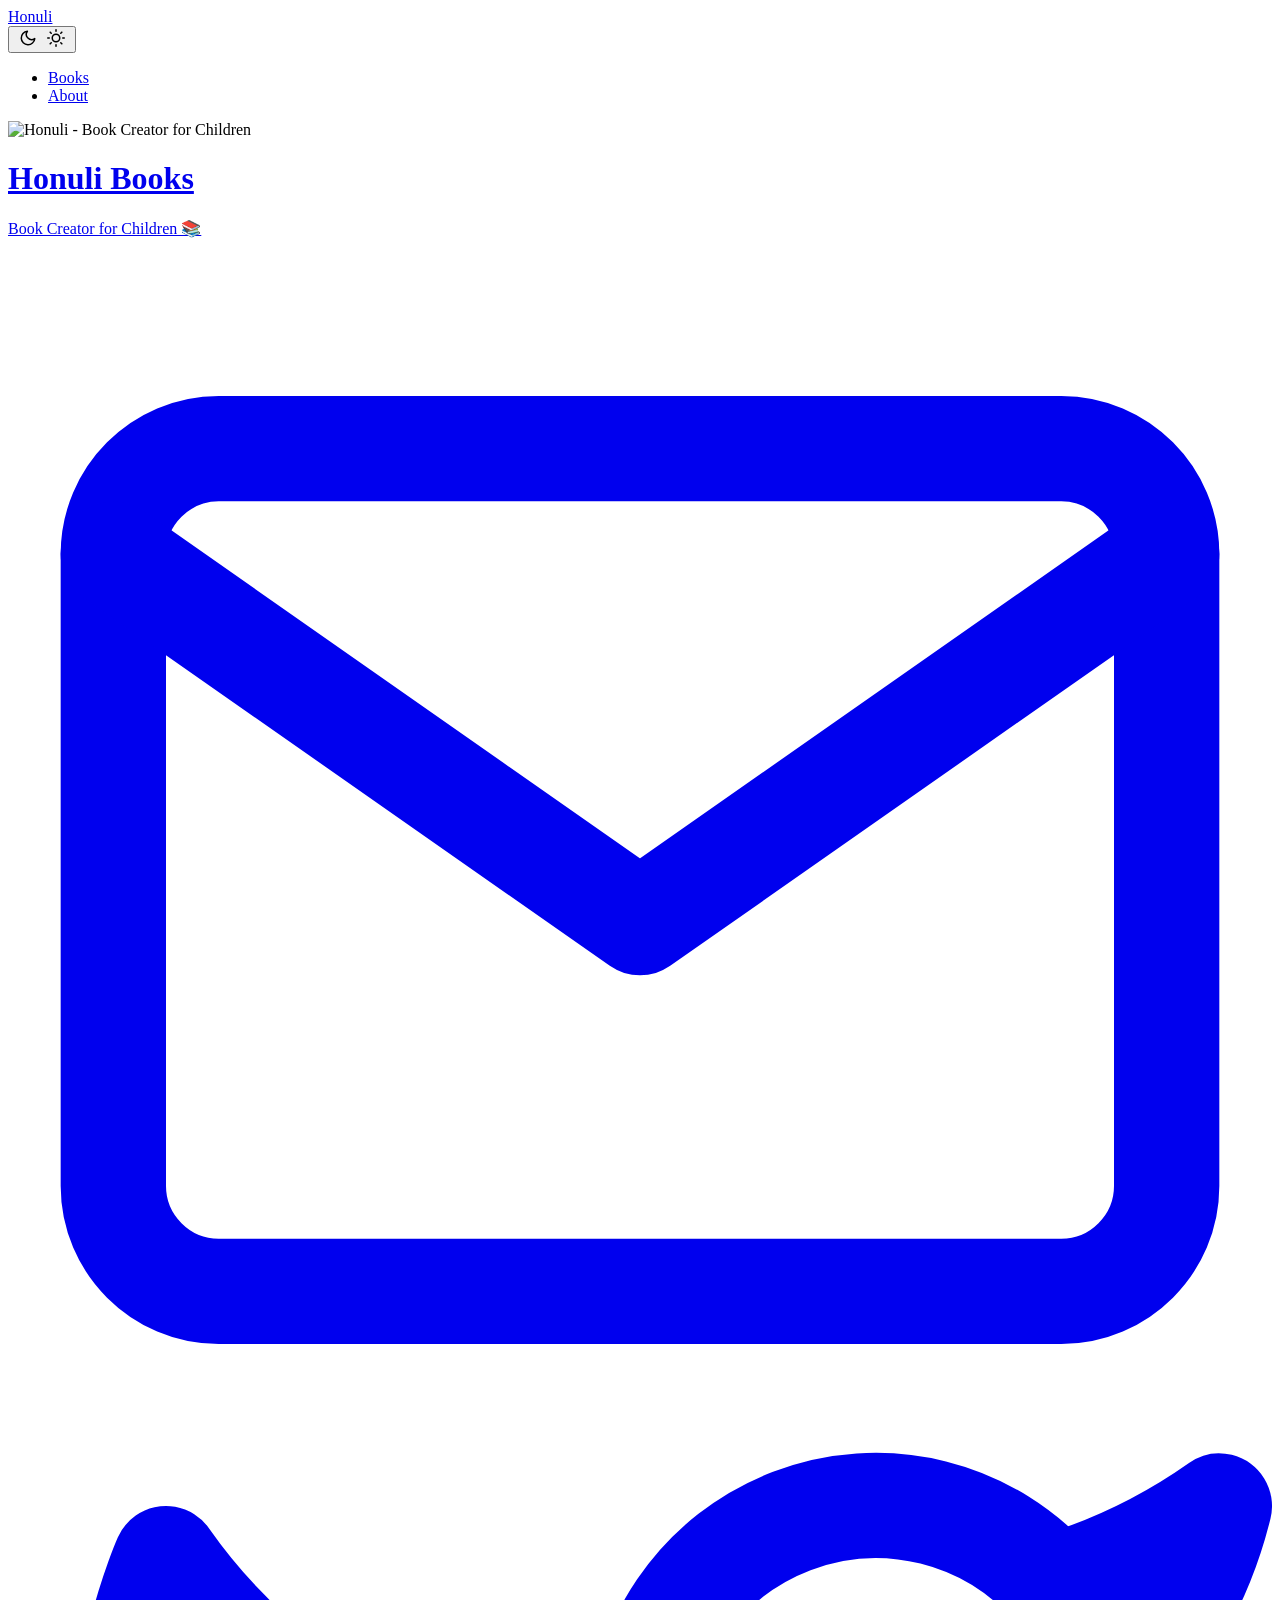
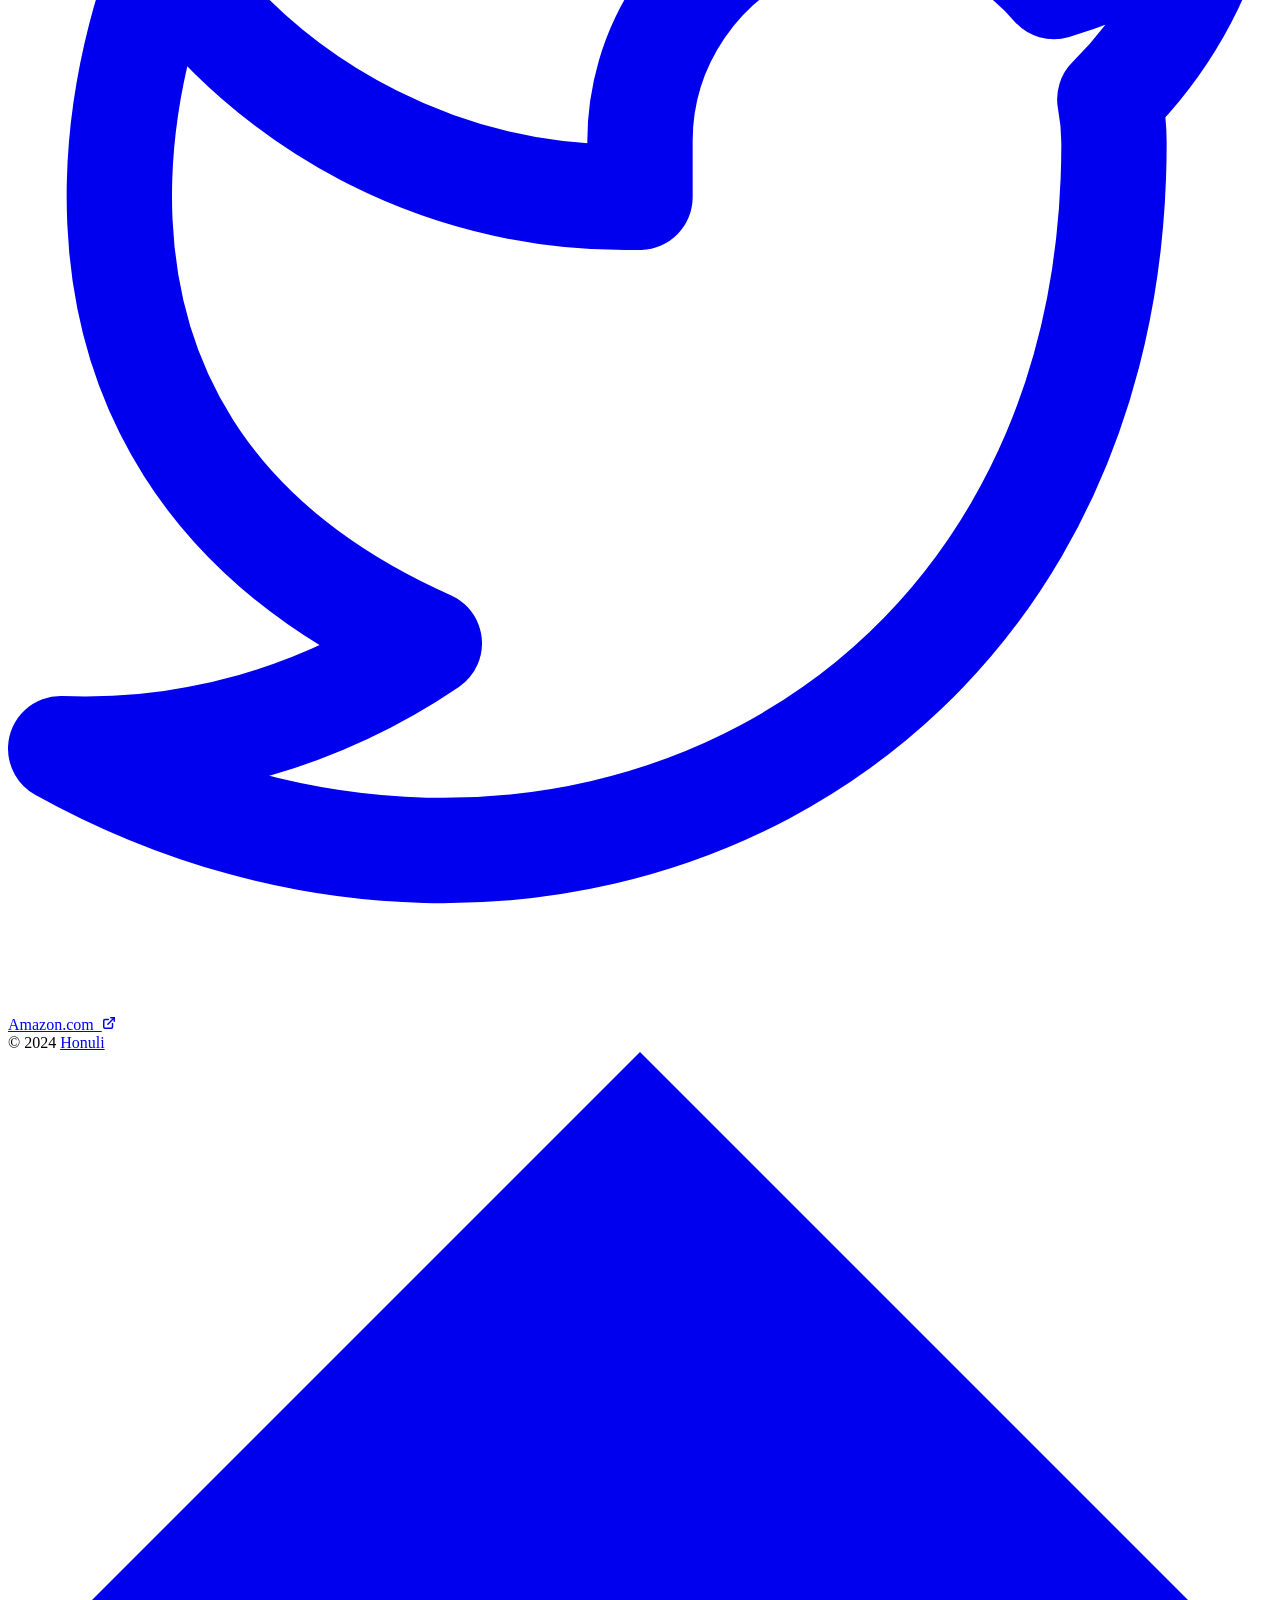
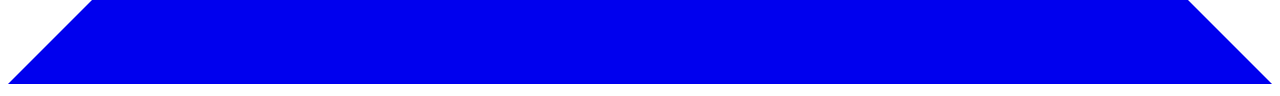
==== commit 407f17af: "deploy: 6d4660d90e6233bf69640676af8664eeeb1c7ae7" ====
--- a/index.html
+++ b/index.html
@@ -1,6 +1,6 @@
-<!doctype html><html lang=en dir=auto><head><meta name=generator content="Hugo 0.139.0"><meta charset=utf-8><meta http-equiv=X-UA-Compatible content="IE=edge"><meta name=viewport content="width=device-width,initial-scale=1,shrink-to-fit=no"><meta name=robots content="index, follow"><title>Honuli</title><meta name=keywords content="Book,Children,French,Francais,Book Creator for Children,Honuli"><meta name=description content="Honuli - Book Creator for Children"><meta name=author content="Honuli Books"><link rel=canonical href=https://honuli.com/><meta name=google-site-verification content="XYZabc"><link crossorigin=anonymous href=/assets/css/stylesheet.b609c58d5c11bb90b1a54e04005d74ad1ddf22165eb79f5533967e57df9c3b50.css integrity="sha256-tgnFjVwRu5CxpU4EAF10rR3fIhZet59VM5Z+V9+cO1A=" rel="preload stylesheet" as=style><link rel=icon href=https://honuli.com/favicon.png><link rel=icon type=image/png sizes=16x16 href=https://honuli.com/favicon.png><link rel=icon type=image/png sizes=32x32 href=https://honuli.com/favicon.png><link rel=apple-touch-icon href=https://honuli.com/favicon.png><link rel=mask-icon href=https://honuli.com/favicon.png><meta name=theme-color content="#2e2e33"><meta name=msapplication-TileColor content="#2e2e33"><link rel=alternate type=application/rss+xml href=https://honuli.com/index.xml><link rel=alternate hreflang=en href=https://honuli.com/><noscript><style>#theme-toggle,.top-link{display:none}</style><style>@media(prefers-color-scheme:dark){:root{--theme:rgb(29, 30, 32);--entry:rgb(46, 46, 51);--primary:rgb(218, 218, 219);--secondary:rgb(155, 156, 157);--tertiary:rgb(65, 66, 68);--content:rgb(196, 196, 197);--code-block-bg:rgb(46, 46, 51);--code-bg:rgb(55, 56, 62);--border:rgb(51, 51, 51)}.list{background:var(--theme)}.list:not(.dark)::-webkit-scrollbar-track{background:0 0}.list:not(.dark)::-webkit-scrollbar-thumb{border-color:var(--theme)}}</style></noscript><script async src="https://www.googletagmanager.com/gtag/js?id=G-3EB29D9GT5"></script><script>var dnt,doNotTrack=!1;if(!1&&(dnt=navigator.doNotTrack||window.doNotTrack||navigator.msDoNotTrack,doNotTrack=dnt=="1"||dnt=="yes"),!doNotTrack){window.dataLayer=window.dataLayer||[];function gtag(){dataLayer.push(arguments)}gtag("js",new Date),gtag("config","G-3EB29D9GT5")}</script><meta property="og:title" content="Honuli"><meta property="og:description" content="Honuli - Book Creator for Children"><meta property="og:type" content="website"><meta property="og:url" content="https://honuli.com/"><meta property="og:site_name" content="Honuli Books"><meta name=twitter:card content="summary"><meta name=twitter:title content="Honuli"><meta name=twitter:description content="Honuli - Book Creator for Children"><script type=application/ld+json>{"@context":"https://schema.org","@type":"Organization","name":"Honuli","url":"https://honuli.com/","description":"Honuli - Book Creator for Children","thumbnailUrl":"https://honuli.com/favicon.png","sameAs":["mailto:kaulana.honu@gmail.com","https://twitter.com/honu_li"]}</script></head><body class=list id=top><script>localStorage.getItem("pref-theme")==="dark"?document.body.classList.add("dark"):localStorage.getItem("pref-theme")==="light"?document.body.classList.remove("dark"):window.matchMedia("(prefers-color-scheme: dark)").matches&&document.body.classList.add("dark")</script><header class=header><nav class=nav><div class=logo><a href=https://honuli.com/ accesskey=h title="Honuli (Alt + H)">Honuli</a><div class=logo-switches><button id=theme-toggle accesskey=t title="(Alt + T)">
+<!doctype html><html lang=en dir=auto><head><meta name=generator content="Hugo 0.139.0"><meta charset=utf-8><meta http-equiv=X-UA-Compatible content="IE=edge"><meta name=viewport content="width=device-width,initial-scale=1,shrink-to-fit=no"><meta name=robots content="index, follow"><title>Honuli</title><meta name=keywords content="Book,Children,French,Francais,Book Creator for Children,Honuli"><meta name=description content="Honuli - Book Creator for Children"><meta name=author content="Honuli Books"><link rel=canonical href=https://honuli.com/><meta name=google-site-verification content="XYZabc"><link crossorigin=anonymous href=/assets/css/stylesheet.d6fcd20a4fb86efa4dfac8ec95da60244cc8871042183da1ef28e3a762ad79c8.css integrity="sha256-1vzSCk+4bvpN+sjsldpgJEzIhxBCGD2h7yjjp2Ktecg=" rel="preload stylesheet" as=style><link rel=icon href=https://honuli.com/favicon.png><link rel=icon type=image/png sizes=16x16 href=https://honuli.com/favicon.png><link rel=icon type=image/png sizes=32x32 href=https://honuli.com/favicon.png><link rel=apple-touch-icon href=https://honuli.com/favicon.png><link rel=mask-icon href=https://honuli.com/favicon.png><meta name=theme-color content="#2e2e33"><meta name=msapplication-TileColor content="#2e2e33"><link rel=alternate type=application/rss+xml href=https://honuli.com/index.xml><link rel=alternate hreflang=en href=https://honuli.com/><noscript><style>#theme-toggle,.top-link{display:none}</style><style>@media(prefers-color-scheme:dark){:root{--theme:rgb(29, 30, 32);--entry:rgb(46, 46, 51);--primary:rgb(218, 218, 219);--secondary:rgb(155, 156, 157);--tertiary:rgb(65, 66, 68);--content:rgb(196, 196, 197);--code-block-bg:rgb(46, 46, 51);--code-bg:rgb(55, 56, 62);--border:rgb(51, 51, 51)}.list{background:var(--theme)}.list:not(.dark)::-webkit-scrollbar-track{background:0 0}.list:not(.dark)::-webkit-scrollbar-thumb{border-color:var(--theme)}}</style></noscript><script async src="https://www.googletagmanager.com/gtag/js?id=G-3EB29D9GT5"></script><script>var dnt,doNotTrack=!1;if(!1&&(dnt=navigator.doNotTrack||window.doNotTrack||navigator.msDoNotTrack,doNotTrack=dnt=="1"||dnt=="yes"),!doNotTrack){window.dataLayer=window.dataLayer||[];function gtag(){dataLayer.push(arguments)}gtag("js",new Date),gtag("config","G-3EB29D9GT5")}</script><meta property="og:url" content="https://honuli.com/"><meta property="og:site_name" content="Honuli"><meta property="og:title" content="Honuli"><meta property="og:description" content="Honuli - Book Creator for Children"><meta property="og:locale" content="en-us"><meta property="og:type" content="website"><meta name=twitter:card content="summary"><meta name=twitter:title content="Honuli"><meta name=twitter:description content="Honuli - Book Creator for Children"><script type=application/ld+json>{"@context":"https://schema.org","@type":"Organization","name":"Honuli","url":"https://honuli.com/","description":"Honuli - Book Creator for Children","logo":"https://honuli.com/favicon.png","sameAs":["mailto:kaulana.honu@gmail.com","https://twitter.com/honu_li"]}</script></head><body class=list id=top><script>localStorage.getItem("pref-theme")==="dark"?document.body.classList.add("dark"):localStorage.getItem("pref-theme")==="light"?document.body.classList.remove("dark"):window.matchMedia("(prefers-color-scheme: dark)").matches&&document.body.classList.add("dark")</script><header class=header><nav class=nav><div class=logo><a href=https://honuli.com/ accesskey=h title="Honuli (Alt + H)">Honuli</a><div class=logo-switches><button id=theme-toggle accesskey=t title="(Alt + T)">
 <svg id="moon" width="24" height="18" viewBox="0 0 24 24" fill="none" stroke="currentcolor" stroke-width="2" stroke-linecap="round" stroke-linejoin="round"><path d="M21 12.79A9 9 0 1111.21 3 7 7 0 0021 12.79z"/></svg>
-<svg id="sun" width="24" height="18" viewBox="0 0 24 24" fill="none" stroke="currentcolor" stroke-width="2" stroke-linecap="round" stroke-linejoin="round"><circle cx="12" cy="12" r="5"/><line x1="12" y1="1" x2="12" y2="3"/><line x1="12" y1="21" x2="12" y2="23"/><line x1="4.22" y1="4.22" x2="5.64" y2="5.64"/><line x1="18.36" y1="18.36" x2="19.78" y2="19.78"/><line x1="1" y1="12" x2="3" y2="12"/><line x1="21" y1="12" x2="23" y2="12"/><line x1="4.22" y1="19.78" x2="5.64" y2="18.36"/><line x1="18.36" y1="5.64" x2="19.78" y2="4.22"/></svg></button><ul class=lang-switch><li>|</li></ul></div></div><ul id=menu><li><a href=https://honuli.com/books title=Books><span>Books</span></a></li><li><a href=https://honuli.com/about title=About><span>About</span></a></li></ul></nav></header><main class=main><div class=profile><div class=profile_inner><img draggable=false src=https://honuli.com/logo.png alt="Honuli - Book Creator for Children" title="Honuli - Book Creator for Children" height=260 width=260><h1><a href=./books>Honuli Books<a></h1><span><a href=./books>Book Creator for Children 📚<a></span><div class=social-icons><a href=mailto:kaulana.honu@gmail.com target=_blank rel="noopener noreferrer me" title=Email><svg viewBox="0 0 24 21" fill="none" stroke="currentcolor" stroke-width="2" stroke-linecap="round" stroke-linejoin="round"><path d="M4 4h16c1.1.0 2 .9 2 2v12c0 1.1-.9 2-2 2H4c-1.1.0-2-.9-2-2V6c0-1.1.9-2 2-2z"/><polyline points="22,6 12,13 2,6"/></svg>
+<svg id="sun" width="24" height="18" viewBox="0 0 24 24" fill="none" stroke="currentcolor" stroke-width="2" stroke-linecap="round" stroke-linejoin="round"><circle cx="12" cy="12" r="5"/><line x1="12" y1="1" x2="12" y2="3"/><line x1="12" y1="21" x2="12" y2="23"/><line x1="4.22" y1="4.22" x2="5.64" y2="5.64"/><line x1="18.36" y1="18.36" x2="19.78" y2="19.78"/><line x1="1" y1="12" x2="3" y2="12"/><line x1="21" y1="12" x2="23" y2="12"/><line x1="4.22" y1="19.78" x2="5.64" y2="18.36"/><line x1="18.36" y1="5.64" x2="19.78" y2="4.22"/></svg></button></div></div><ul id=menu><li><a href=https://honuli.com/books title=Books><span>Books</span></a></li><li><a href=https://honuli.com/about title=About><span>About</span></a></li></ul></nav></header><main class=main><div class=profile><div class=profile_inner><img draggable=false src=https://honuli.com/logo.png alt="Honuli - Book Creator for Children" title="Honuli - Book Creator for Children" height=260 width=260><h1><a href=./books>Honuli Books<a></h1><span><a href=./books>Book Creator for Children 📚<a></span><div class=social-icons><a href=mailto:kaulana.honu@gmail.com target=_blank rel="noopener noreferrer me" title=Email><svg viewBox="0 0 24 21" fill="none" stroke="currentcolor" stroke-width="2" stroke-linecap="round" stroke-linejoin="round"><path d="M4 4h16c1.1.0 2 .9 2 2v12c0 1.1-.9 2-2 2H4c-1.1.0-2-.9-2-2V6c0-1.1.9-2 2-2z"/><polyline points="22,6 12,13 2,6"/></svg>
 </a><a href=https://twitter.com/honu_li target=_blank rel="noopener noreferrer me" title=Twitter><svg viewBox="0 0 24 24" fill="none" stroke="currentcolor" stroke-width="2" stroke-linecap="round" stroke-linejoin="round"><path d="M23 3a10.9 10.9.0 01-3.14 1.53 4.48 4.48.0 00-7.86 3v1A10.66 10.66.0 013 4s-4 9 5 13a11.64 11.64.0 01-7 2c9 5 20 0 20-11.5a4.5 4.5.0 00-.08-.83A7.72 7.72.0 0023 3z"/></svg></a></div><div class=buttons><a class=button href=https://www.amazon.com/dp/B0CVBTK6Z8 rel=noopener title=Amazon.com><span class=button-inner>Amazon.com&nbsp;
 <svg fill="none" shape-rendering="geometricPrecision" stroke="currentcolor" stroke-linecap="round" stroke-linejoin="round" stroke-width="2.5" viewBox="0 0 24 24" height="14" width="14"><path d="M18 13v6a2 2 0 01-2 2H5a2 2 0 01-2-2V8a2 2 0 012-2h6"/><path d="M15 3h6v6"/><path d="M10 14 21 3"/></svg></span></a></div></div></div></main><footer class=footer><span>&copy; 2024 <a href=https://honuli.com/>Honuli</a></span></footer><a href=#top aria-label="go to top" title="Go to Top (Alt + G)" class=top-link id=top-link accesskey=g><svg viewBox="0 0 12 6" fill="currentcolor"><path d="M12 6H0l6-6z"/></svg>
 </a><script>let menu=document.getElementById("menu");menu&&(menu.scrollLeft=localStorage.getItem("menu-scroll-position"),menu.onscroll=function(){localStorage.setItem("menu-scroll-position",menu.scrollLeft)}),document.querySelectorAll('a[href^="#"]').forEach(e=>{e.addEventListener("click",function(e){e.preventDefault();var t=this.getAttribute("href").substr(1);window.matchMedia("(prefers-reduced-motion: reduce)").matches?document.querySelector(`[id='${decodeURIComponent(t)}']`).scrollIntoView():document.querySelector(`[id='${decodeURIComponent(t)}']`).scrollIntoView({behavior:"smooth"}),t==="top"?history.replaceState(null,null," "):history.pushState(null,null,`#${t}`)})})</script><script>var mybutton=document.getElementById("top-link");window.onscroll=function(){document.body.scrollTop>800||document.documentElement.scrollTop>800?(mybutton.style.visibility="visible",mybutton.style.opacity="1"):(mybutton.style.visibility="hidden",mybutton.style.opacity="0")}</script><script>document.getElementById("theme-toggle").addEventListener("click",()=>{document.body.className.includes("dark")?(document.body.classList.remove("dark"),localStorage.setItem("pref-theme","light")):(document.body.classList.add("dark"),localStorage.setItem("pref-theme","dark"))})</script></body></html>
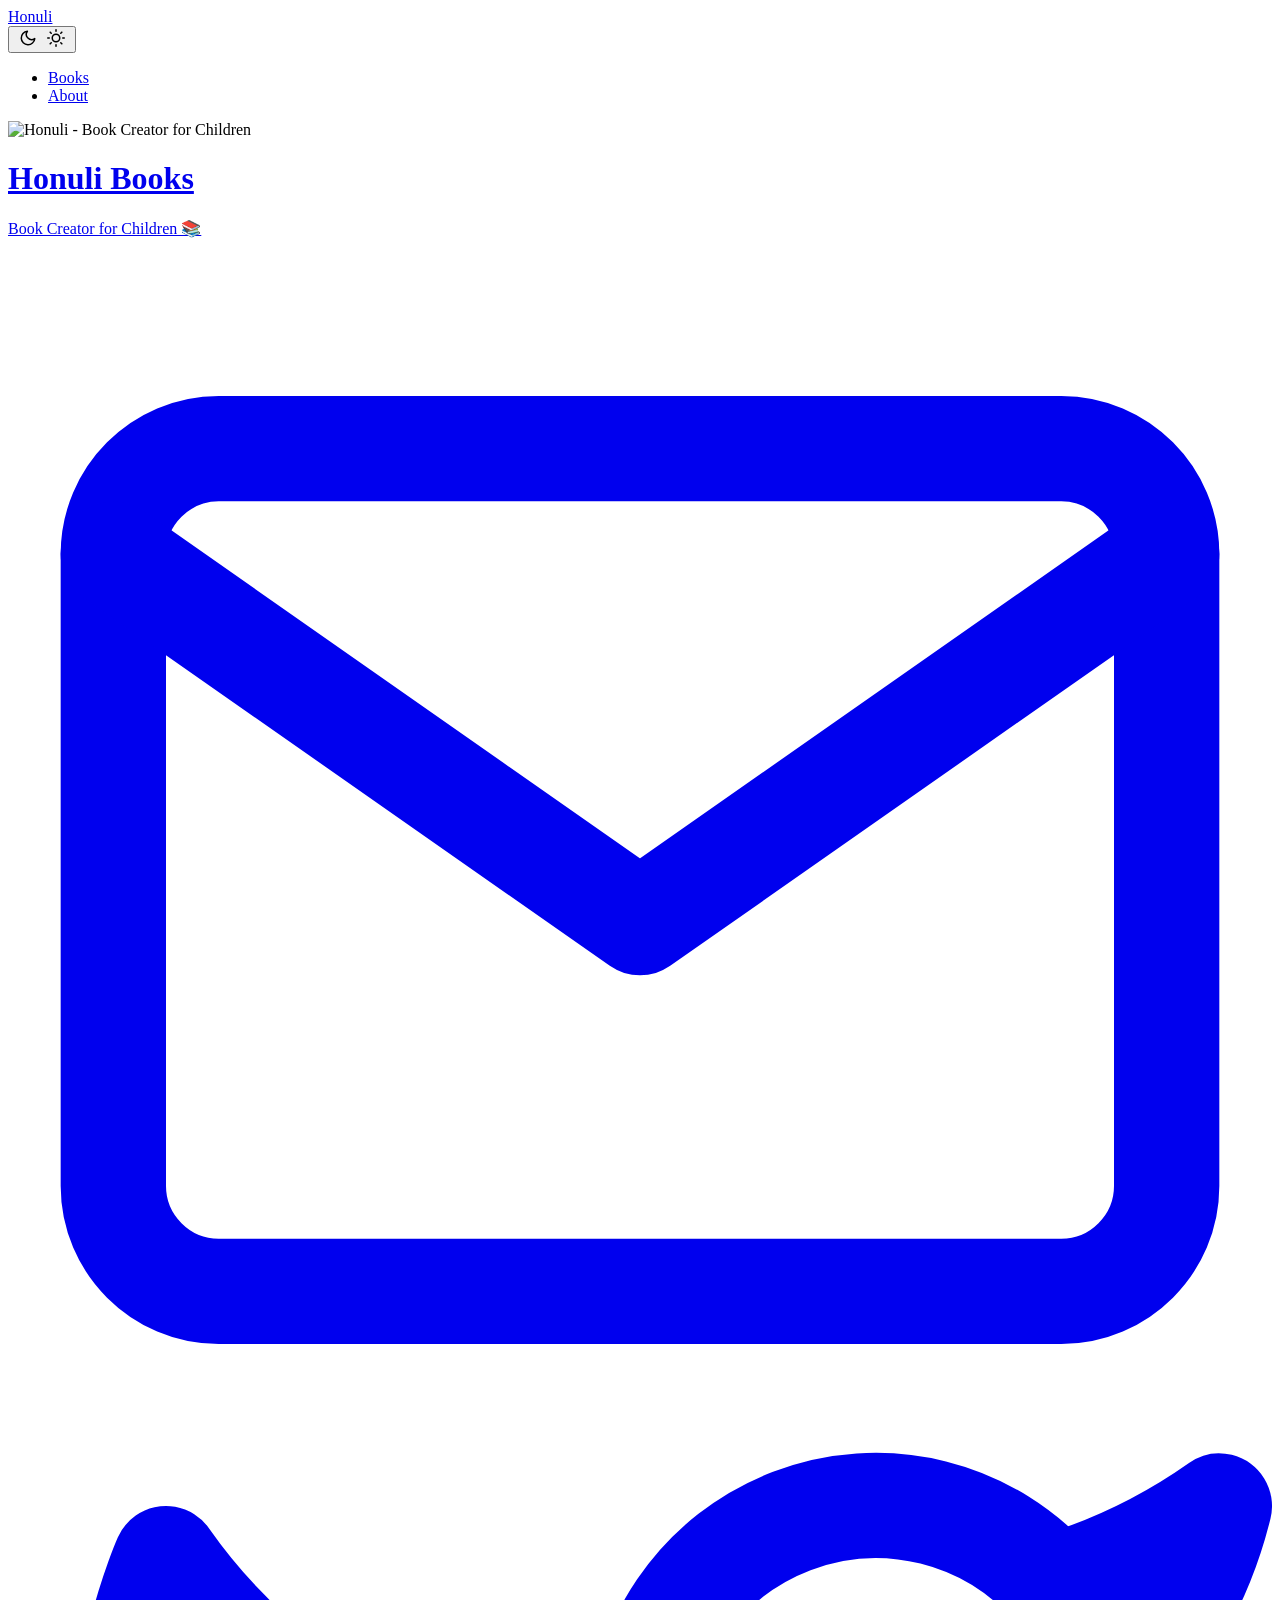
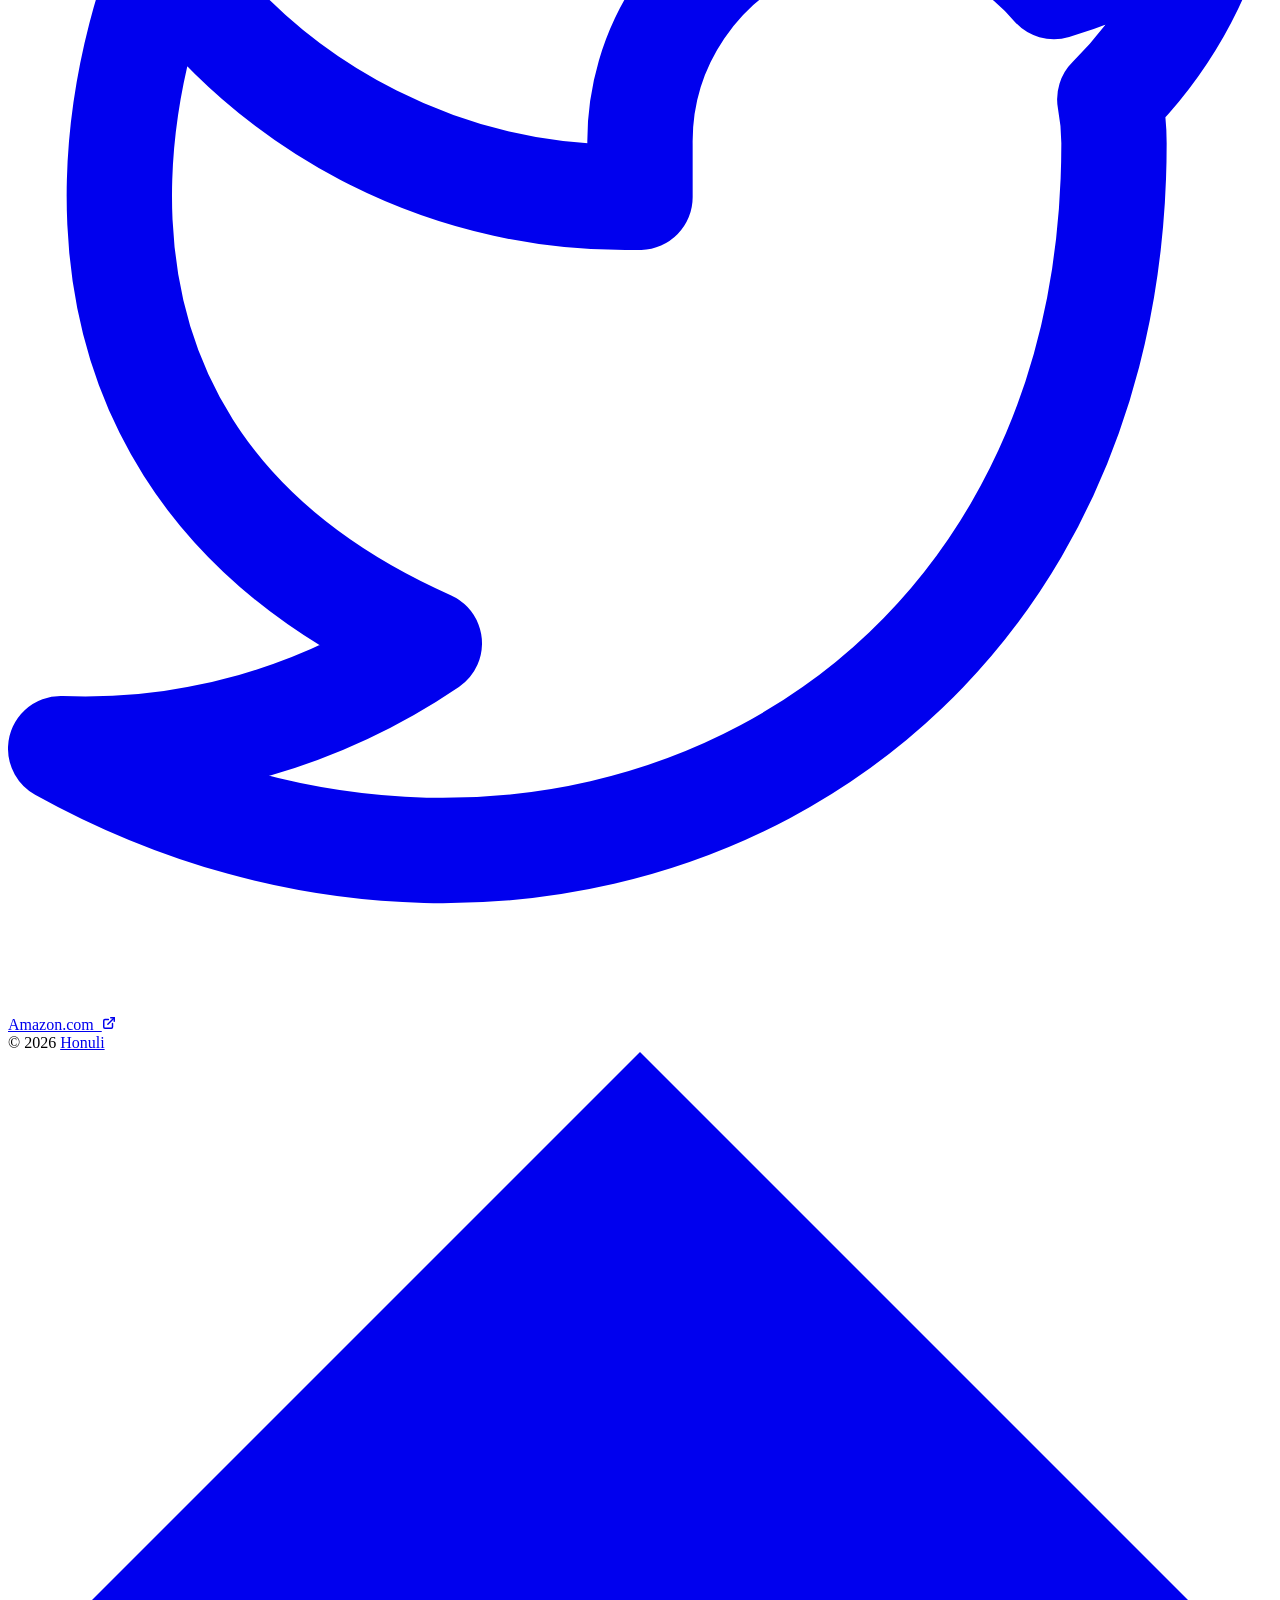
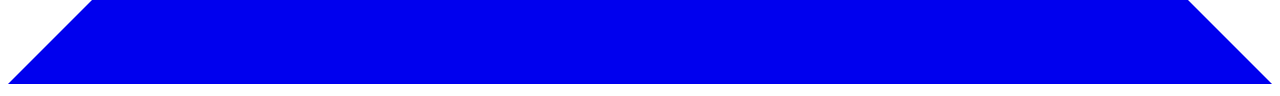
==== commit 7a0e8c93: "deploy: 145a8a17d4ab647d4e9f0d3a31b6ae779ddfb7f6" ====
--- a/index.html
+++ b/index.html
@@ -1,6 +1,6 @@
-<!doctype html><html lang=en dir=auto><head><meta name=generator content="Hugo 0.139.0"><meta charset=utf-8><meta http-equiv=X-UA-Compatible content="IE=edge"><meta name=viewport content="width=device-width,initial-scale=1,shrink-to-fit=no"><meta name=robots content="index, follow"><title>Honuli</title><meta name=keywords content="Book,Children,French,Francais,Book Creator for Children,Honuli"><meta name=description content="Honuli - Book Creator for Children"><meta name=author content="Honuli Books"><link rel=canonical href=https://honuli.com/><meta name=google-site-verification content="XYZabc"><link crossorigin=anonymous href=/assets/css/stylesheet.d6fcd20a4fb86efa4dfac8ec95da60244cc8871042183da1ef28e3a762ad79c8.css integrity="sha256-1vzSCk+4bvpN+sjsldpgJEzIhxBCGD2h7yjjp2Ktecg=" rel="preload stylesheet" as=style><link rel=icon href=https://honuli.com/favicon.png><link rel=icon type=image/png sizes=16x16 href=https://honuli.com/favicon.png><link rel=icon type=image/png sizes=32x32 href=https://honuli.com/favicon.png><link rel=apple-touch-icon href=https://honuli.com/favicon.png><link rel=mask-icon href=https://honuli.com/favicon.png><meta name=theme-color content="#2e2e33"><meta name=msapplication-TileColor content="#2e2e33"><link rel=alternate type=application/rss+xml href=https://honuli.com/index.xml><link rel=alternate hreflang=en href=https://honuli.com/><noscript><style>#theme-toggle,.top-link{display:none}</style><style>@media(prefers-color-scheme:dark){:root{--theme:rgb(29, 30, 32);--entry:rgb(46, 46, 51);--primary:rgb(218, 218, 219);--secondary:rgb(155, 156, 157);--tertiary:rgb(65, 66, 68);--content:rgb(196, 196, 197);--code-block-bg:rgb(46, 46, 51);--code-bg:rgb(55, 56, 62);--border:rgb(51, 51, 51)}.list{background:var(--theme)}.list:not(.dark)::-webkit-scrollbar-track{background:0 0}.list:not(.dark)::-webkit-scrollbar-thumb{border-color:var(--theme)}}</style></noscript><script async src="https://www.googletagmanager.com/gtag/js?id=G-3EB29D9GT5"></script><script>var dnt,doNotTrack=!1;if(!1&&(dnt=navigator.doNotTrack||window.doNotTrack||navigator.msDoNotTrack,doNotTrack=dnt=="1"||dnt=="yes"),!doNotTrack){window.dataLayer=window.dataLayer||[];function gtag(){dataLayer.push(arguments)}gtag("js",new Date),gtag("config","G-3EB29D9GT5")}</script><meta property="og:url" content="https://honuli.com/"><meta property="og:site_name" content="Honuli"><meta property="og:title" content="Honuli"><meta property="og:description" content="Honuli - Book Creator for Children"><meta property="og:locale" content="en-us"><meta property="og:type" content="website"><meta name=twitter:card content="summary"><meta name=twitter:title content="Honuli"><meta name=twitter:description content="Honuli - Book Creator for Children"><script type=application/ld+json>{"@context":"https://schema.org","@type":"Organization","name":"Honuli","url":"https://honuli.com/","description":"Honuli - Book Creator for Children","logo":"https://honuli.com/favicon.png","sameAs":["mailto:kaulana.honu@gmail.com","https://twitter.com/honu_li"]}</script></head><body class=list id=top><script>localStorage.getItem("pref-theme")==="dark"?document.body.classList.add("dark"):localStorage.getItem("pref-theme")==="light"?document.body.classList.remove("dark"):window.matchMedia("(prefers-color-scheme: dark)").matches&&document.body.classList.add("dark")</script><header class=header><nav class=nav><div class=logo><a href=https://honuli.com/ accesskey=h title="Honuli (Alt + H)">Honuli</a><div class=logo-switches><button id=theme-toggle accesskey=t title="(Alt + T)">
+<!doctype html><html lang=en dir=auto><head><meta name=generator content="Hugo 0.139.0"><meta charset=utf-8><meta http-equiv=X-UA-Compatible content="IE=edge"><meta name=viewport content="width=device-width,initial-scale=1,shrink-to-fit=no"><meta name=robots content="index, follow"><title>Honuli</title><meta name=keywords content="Book,Children,French,Francais,Book Creator for Children,Honuli"><meta name=description content="Honuli - Book Creator for Children"><meta name=author content="Honuli Books"><link rel=canonical href=https://honuli.com/><meta name=google-site-verification content="XYZabc"><link crossorigin=anonymous href=/assets/css/stylesheet.d6fcd20a4fb86efa4dfac8ec95da60244cc8871042183da1ef28e3a762ad79c8.css integrity="sha256-1vzSCk+4bvpN+sjsldpgJEzIhxBCGD2h7yjjp2Ktecg=" rel="preload stylesheet" as=style><link rel=icon href=https://honuli.com/favicon.png><link rel=icon type=image/png sizes=16x16 href=https://honuli.com/favicon.png><link rel=icon type=image/png sizes=32x32 href=https://honuli.com/favicon.png><link rel=apple-touch-icon href=https://honuli.com/favicon.png><link rel=mask-icon href=https://honuli.com/favicon.png><meta name=theme-color content="#2e2e33"><meta name=msapplication-TileColor content="#2e2e33"><link rel=alternate type=application/rss+xml href=https://honuli.com/index.xml><link rel=alternate hreflang=en href=https://honuli.com/><noscript><style>#theme-toggle,.top-link{display:none}</style><style>@media(prefers-color-scheme:dark){:root{--theme:rgb(29, 30, 32);--entry:rgb(46, 46, 51);--primary:rgb(218, 218, 219);--secondary:rgb(155, 156, 157);--tertiary:rgb(65, 66, 68);--content:rgb(196, 196, 197);--code-block-bg:rgb(46, 46, 51);--code-bg:rgb(55, 56, 62);--border:rgb(51, 51, 51)}.list{background:var(--theme)}.list:not(.dark)::-webkit-scrollbar-track{background:0 0}.list:not(.dark)::-webkit-scrollbar-thumb{border-color:var(--theme)}}</style></noscript><script async src="https://www.googletagmanager.com/gtag/js?id=G-3EB29D9GT5"></script><script>var dnt,doNotTrack=!1;if(!1&&(dnt=navigator.doNotTrack||window.doNotTrack||navigator.msDoNotTrack,doNotTrack=dnt=="1"||dnt=="yes"),!doNotTrack){window.dataLayer=window.dataLayer||[];function gtag(){dataLayer.push(arguments)}gtag("js",new Date),gtag("config","G-3EB29D9GT5")}</script><meta property="og:url" content="https://honuli.com/"><meta property="og:site_name" content="Honuli"><meta property="og:title" content="Honuli"><meta property="og:description" content="Honuli - Book Creator for Children"><meta property="og:locale" content="en-us"><meta property="og:type" content="website"><meta name=twitter:card content="summary"><meta name=twitter:title content="Honuli"><meta name=twitter:description content="Honuli - Book Creator for Children"><script type=application/ld+json>{"@context":"https://schema.org","@type":"Organization","name":"Honuli","url":"https://honuli.com/","description":"Honuli - Book Creator for Children","logo":"https://honuli.com/favicon.png","sameAs":["mailto:contact@honuli.com","https://twitter.com/honu_li"]}</script></head><body class=list id=top><script>localStorage.getItem("pref-theme")==="dark"?document.body.classList.add("dark"):localStorage.getItem("pref-theme")==="light"?document.body.classList.remove("dark"):window.matchMedia("(prefers-color-scheme: dark)").matches&&document.body.classList.add("dark")</script><header class=header><nav class=nav><div class=logo><a href=https://honuli.com/ accesskey=h title="Honuli (Alt + H)">Honuli</a><div class=logo-switches><button id=theme-toggle accesskey=t title="(Alt + T)">
 <svg id="moon" width="24" height="18" viewBox="0 0 24 24" fill="none" stroke="currentcolor" stroke-width="2" stroke-linecap="round" stroke-linejoin="round"><path d="M21 12.79A9 9 0 1111.21 3 7 7 0 0021 12.79z"/></svg>
-<svg id="sun" width="24" height="18" viewBox="0 0 24 24" fill="none" stroke="currentcolor" stroke-width="2" stroke-linecap="round" stroke-linejoin="round"><circle cx="12" cy="12" r="5"/><line x1="12" y1="1" x2="12" y2="3"/><line x1="12" y1="21" x2="12" y2="23"/><line x1="4.22" y1="4.22" x2="5.64" y2="5.64"/><line x1="18.36" y1="18.36" x2="19.78" y2="19.78"/><line x1="1" y1="12" x2="3" y2="12"/><line x1="21" y1="12" x2="23" y2="12"/><line x1="4.22" y1="19.78" x2="5.64" y2="18.36"/><line x1="18.36" y1="5.64" x2="19.78" y2="4.22"/></svg></button></div></div><ul id=menu><li><a href=https://honuli.com/books title=Books><span>Books</span></a></li><li><a href=https://honuli.com/about title=About><span>About</span></a></li></ul></nav></header><main class=main><div class=profile><div class=profile_inner><img draggable=false src=https://honuli.com/logo.png alt="Honuli - Book Creator for Children" title="Honuli - Book Creator for Children" height=260 width=260><h1><a href=./books>Honuli Books<a></h1><span><a href=./books>Book Creator for Children 📚<a></span><div class=social-icons><a href=mailto:kaulana.honu@gmail.com target=_blank rel="noopener noreferrer me" title=Email><svg viewBox="0 0 24 21" fill="none" stroke="currentcolor" stroke-width="2" stroke-linecap="round" stroke-linejoin="round"><path d="M4 4h16c1.1.0 2 .9 2 2v12c0 1.1-.9 2-2 2H4c-1.1.0-2-.9-2-2V6c0-1.1.9-2 2-2z"/><polyline points="22,6 12,13 2,6"/></svg>
+<svg id="sun" width="24" height="18" viewBox="0 0 24 24" fill="none" stroke="currentcolor" stroke-width="2" stroke-linecap="round" stroke-linejoin="round"><circle cx="12" cy="12" r="5"/><line x1="12" y1="1" x2="12" y2="3"/><line x1="12" y1="21" x2="12" y2="23"/><line x1="4.22" y1="4.22" x2="5.64" y2="5.64"/><line x1="18.36" y1="18.36" x2="19.78" y2="19.78"/><line x1="1" y1="12" x2="3" y2="12"/><line x1="21" y1="12" x2="23" y2="12"/><line x1="4.22" y1="19.78" x2="5.64" y2="18.36"/><line x1="18.36" y1="5.64" x2="19.78" y2="4.22"/></svg></button></div></div><ul id=menu><li><a href=https://honuli.com/books title=Books><span>Books</span></a></li><li><a href=https://honuli.com/about title=About><span>About</span></a></li></ul></nav></header><main class=main><div class=profile><div class=profile_inner><img draggable=false src=https://honuli.com/logo.png alt="Honuli - Book Creator for Children" title="Honuli - Book Creator for Children" height=260 width=260><h1><a href=./books>Honuli Books<a></h1><span><a href=./books>Book Creator for Children 📚<a></span><div class=social-icons><a href=mailto:contact@honuli.com target=_blank rel="noopener noreferrer me" title=Email><svg viewBox="0 0 24 21" fill="none" stroke="currentcolor" stroke-width="2" stroke-linecap="round" stroke-linejoin="round"><path d="M4 4h16c1.1.0 2 .9 2 2v12c0 1.1-.9 2-2 2H4c-1.1.0-2-.9-2-2V6c0-1.1.9-2 2-2z"/><polyline points="22,6 12,13 2,6"/></svg>
 </a><a href=https://twitter.com/honu_li target=_blank rel="noopener noreferrer me" title=Twitter><svg viewBox="0 0 24 24" fill="none" stroke="currentcolor" stroke-width="2" stroke-linecap="round" stroke-linejoin="round"><path d="M23 3a10.9 10.9.0 01-3.14 1.53 4.48 4.48.0 00-7.86 3v1A10.66 10.66.0 013 4s-4 9 5 13a11.64 11.64.0 01-7 2c9 5 20 0 20-11.5a4.5 4.5.0 00-.08-.83A7.72 7.72.0 0023 3z"/></svg></a></div><div class=buttons><a class=button href=https://www.amazon.com/dp/B0CVBTK6Z8 rel=noopener title=Amazon.com><span class=button-inner>Amazon.com&nbsp;
-<svg fill="none" shape-rendering="geometricPrecision" stroke="currentcolor" stroke-linecap="round" stroke-linejoin="round" stroke-width="2.5" viewBox="0 0 24 24" height="14" width="14"><path d="M18 13v6a2 2 0 01-2 2H5a2 2 0 01-2-2V8a2 2 0 012-2h6"/><path d="M15 3h6v6"/><path d="M10 14 21 3"/></svg></span></a></div></div></div></main><footer class=footer><span>&copy; 2024 <a href=https://honuli.com/>Honuli</a></span></footer><a href=#top aria-label="go to top" title="Go to Top (Alt + G)" class=top-link id=top-link accesskey=g><svg viewBox="0 0 12 6" fill="currentcolor"><path d="M12 6H0l6-6z"/></svg>
+<svg fill="none" shape-rendering="geometricPrecision" stroke="currentcolor" stroke-linecap="round" stroke-linejoin="round" stroke-width="2.5" viewBox="0 0 24 24" height="14" width="14"><path d="M18 13v6a2 2 0 01-2 2H5a2 2 0 01-2-2V8a2 2 0 012-2h6"/><path d="M15 3h6v6"/><path d="M10 14 21 3"/></svg></span></a></div></div></div></main><footer class=footer><span>&copy; 2026 <a href=https://honuli.com/>Honuli</a></span></footer><a href=#top aria-label="go to top" title="Go to Top (Alt + G)" class=top-link id=top-link accesskey=g><svg viewBox="0 0 12 6" fill="currentcolor"><path d="M12 6H0l6-6z"/></svg>
 </a><script>let menu=document.getElementById("menu");menu&&(menu.scrollLeft=localStorage.getItem("menu-scroll-position"),menu.onscroll=function(){localStorage.setItem("menu-scroll-position",menu.scrollLeft)}),document.querySelectorAll('a[href^="#"]').forEach(e=>{e.addEventListener("click",function(e){e.preventDefault();var t=this.getAttribute("href").substr(1);window.matchMedia("(prefers-reduced-motion: reduce)").matches?document.querySelector(`[id='${decodeURIComponent(t)}']`).scrollIntoView():document.querySelector(`[id='${decodeURIComponent(t)}']`).scrollIntoView({behavior:"smooth"}),t==="top"?history.replaceState(null,null," "):history.pushState(null,null,`#${t}`)})})</script><script>var mybutton=document.getElementById("top-link");window.onscroll=function(){document.body.scrollTop>800||document.documentElement.scrollTop>800?(mybutton.style.visibility="visible",mybutton.style.opacity="1"):(mybutton.style.visibility="hidden",mybutton.style.opacity="0")}</script><script>document.getElementById("theme-toggle").addEventListener("click",()=>{document.body.className.includes("dark")?(document.body.classList.remove("dark"),localStorage.setItem("pref-theme","light")):(document.body.classList.add("dark"),localStorage.setItem("pref-theme","dark"))})</script></body></html>
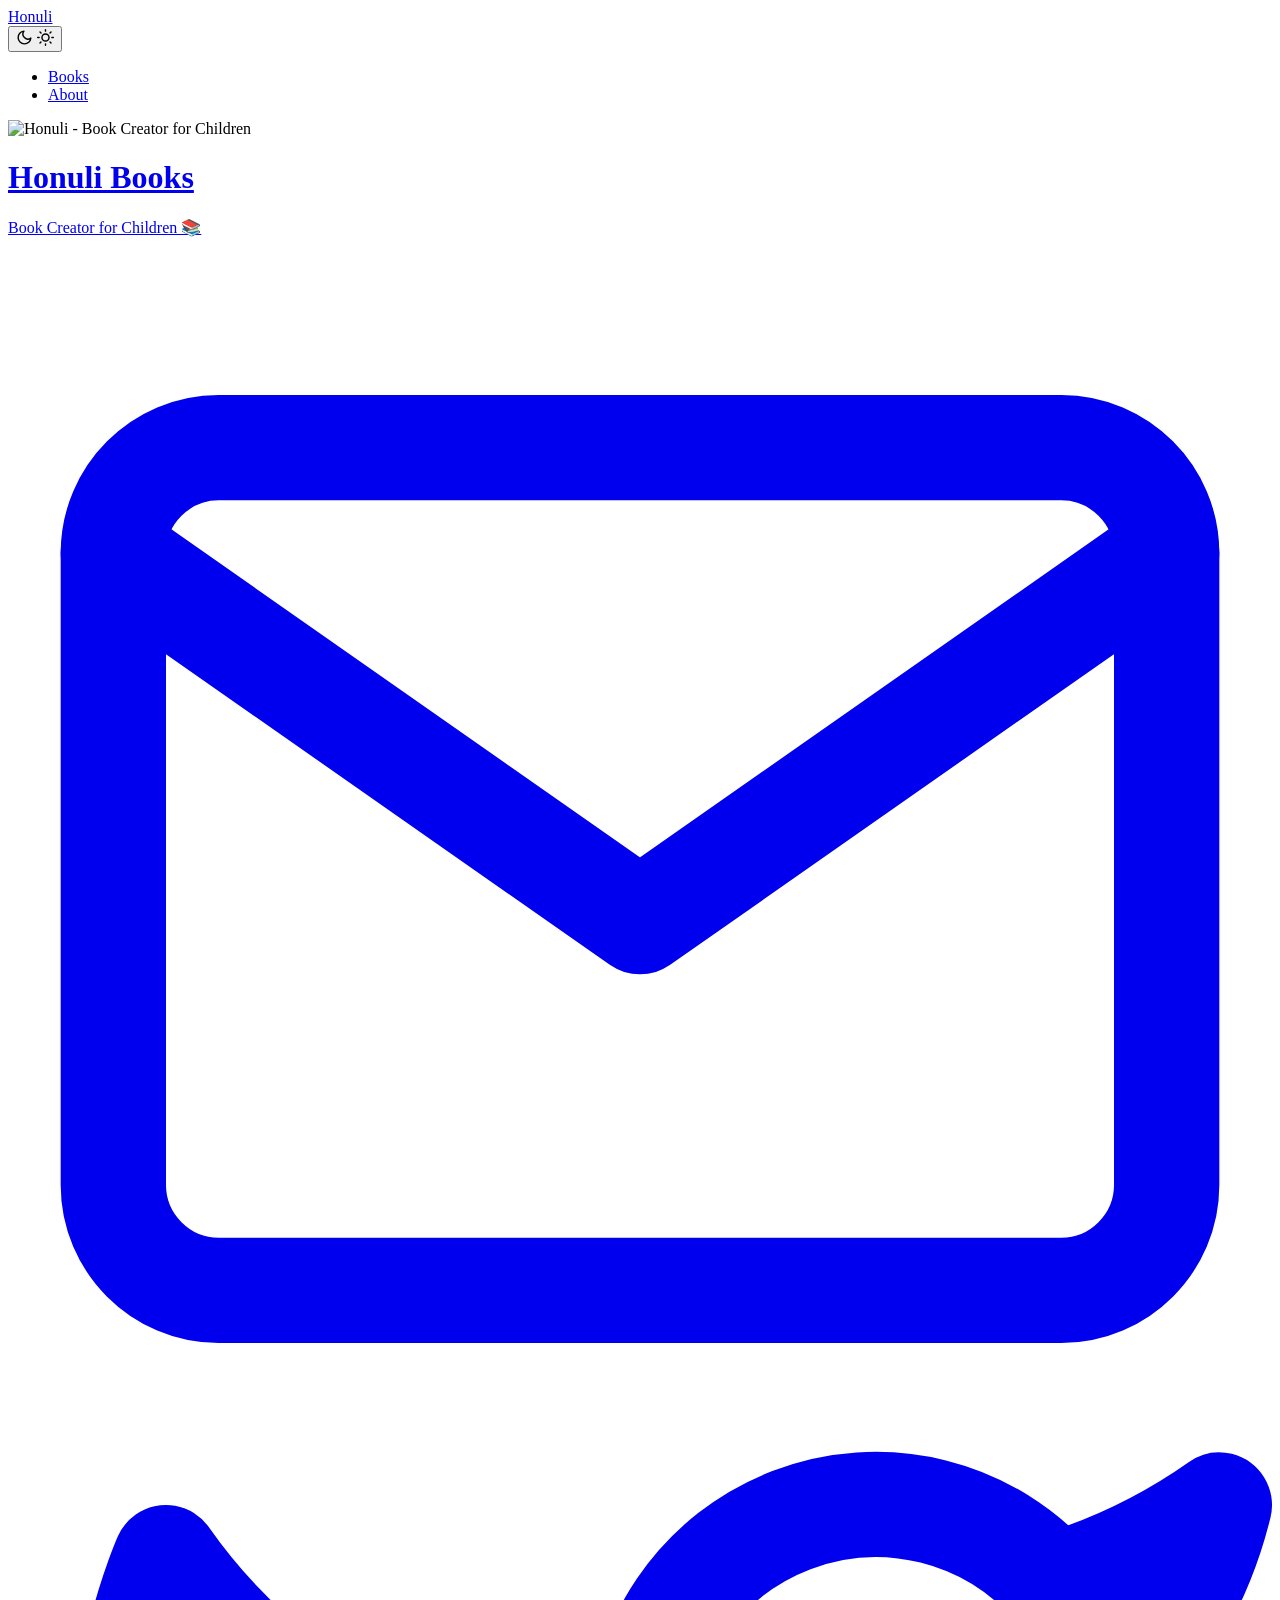
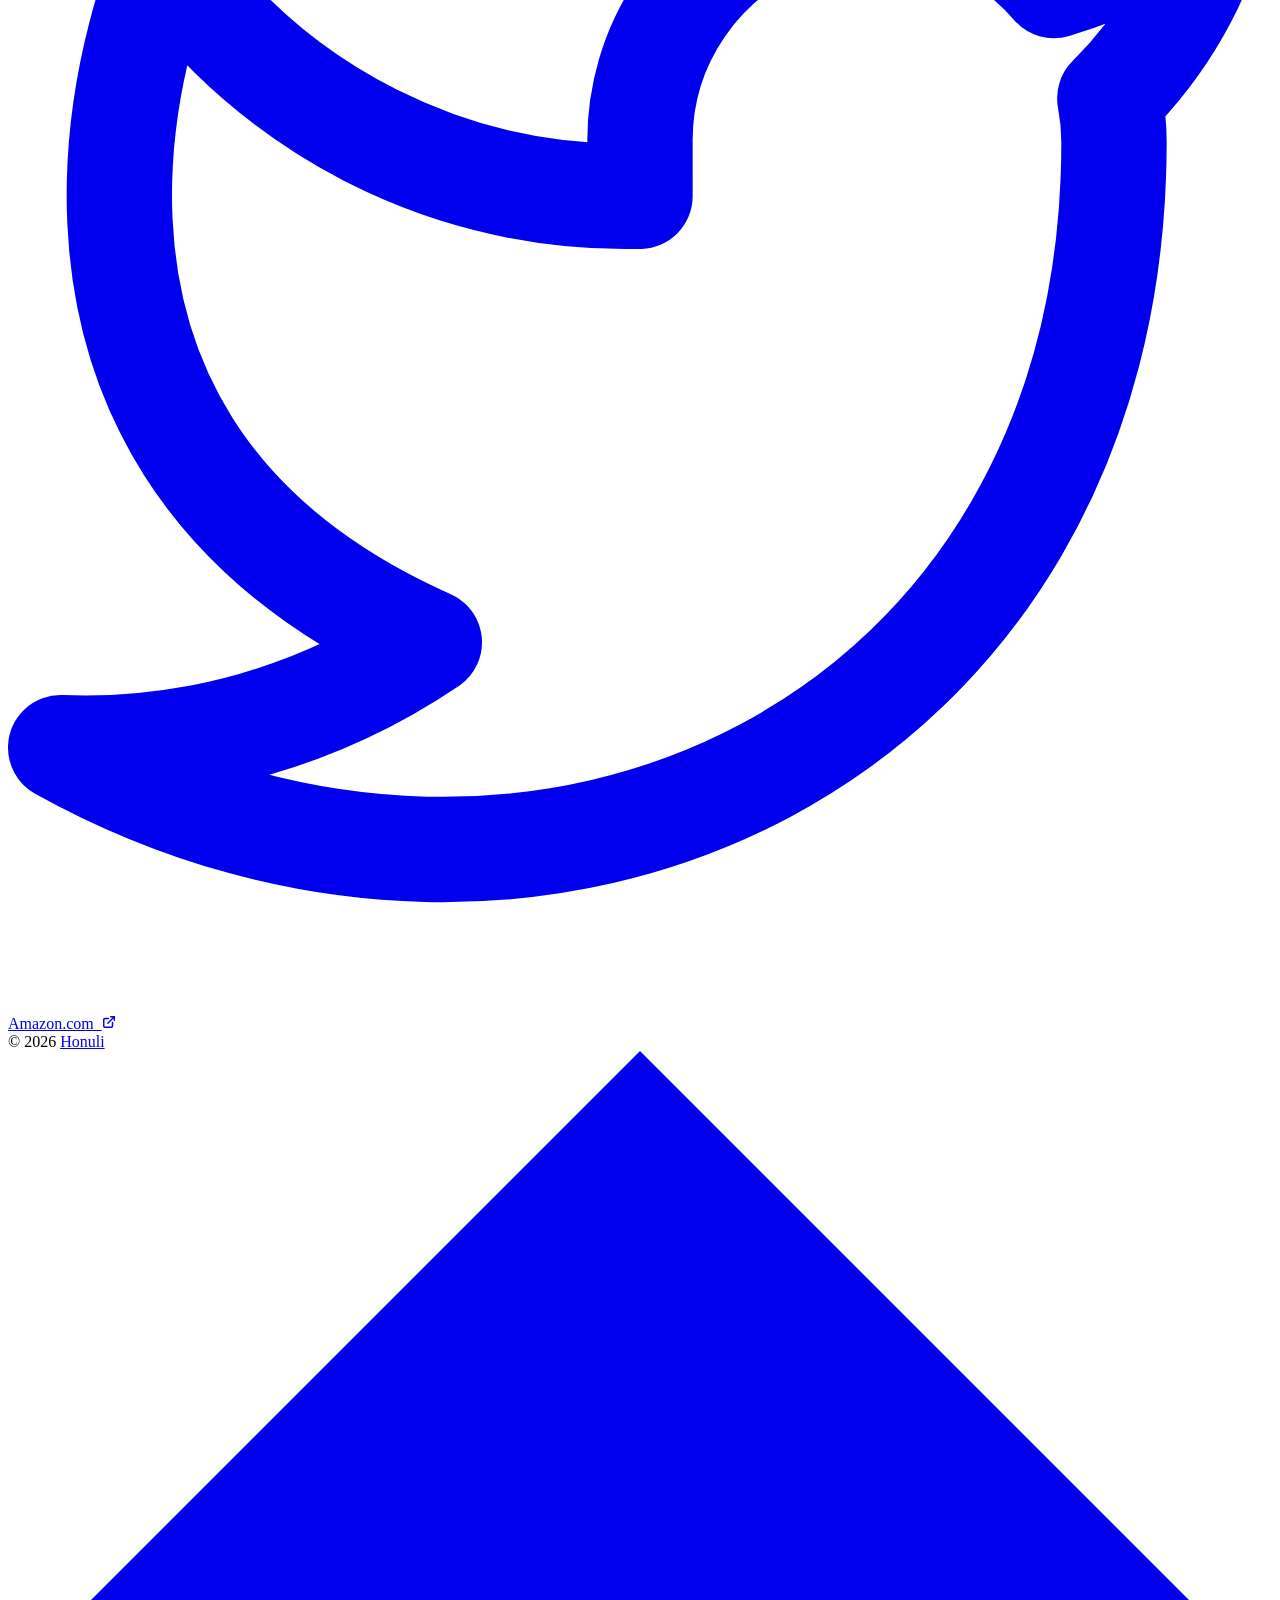
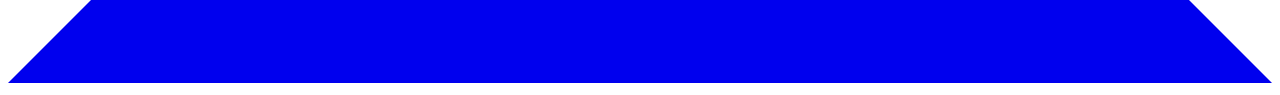
==== commit fb319eb1: "deploy: 9390e40834568ed4128f6153d1955b0b5e0b2aac" ====
--- a/index.html
+++ b/index.html
@@ -1,6 +1,6 @@
-<!doctype html><html lang=en dir=auto><head><meta name=generator content="Hugo 0.139.0"><meta charset=utf-8><meta http-equiv=X-UA-Compatible content="IE=edge"><meta name=viewport content="width=device-width,initial-scale=1,shrink-to-fit=no"><meta name=robots content="index, follow"><title>Honuli</title><meta name=keywords content="Book,Children,French,Francais,Book Creator for Children,Honuli"><meta name=description content="Honuli - Book Creator for Children"><meta name=author content="Honuli Books"><link rel=canonical href=https://honuli.com/><meta name=google-site-verification content="XYZabc"><link crossorigin=anonymous href=/assets/css/stylesheet.d6fcd20a4fb86efa4dfac8ec95da60244cc8871042183da1ef28e3a762ad79c8.css integrity="sha256-1vzSCk+4bvpN+sjsldpgJEzIhxBCGD2h7yjjp2Ktecg=" rel="preload stylesheet" as=style><link rel=icon href=https://honuli.com/favicon.png><link rel=icon type=image/png sizes=16x16 href=https://honuli.com/favicon.png><link rel=icon type=image/png sizes=32x32 href=https://honuli.com/favicon.png><link rel=apple-touch-icon href=https://honuli.com/favicon.png><link rel=mask-icon href=https://honuli.com/favicon.png><meta name=theme-color content="#2e2e33"><meta name=msapplication-TileColor content="#2e2e33"><link rel=alternate type=application/rss+xml href=https://honuli.com/index.xml><link rel=alternate hreflang=en href=https://honuli.com/><noscript><style>#theme-toggle,.top-link{display:none}</style><style>@media(prefers-color-scheme:dark){:root{--theme:rgb(29, 30, 32);--entry:rgb(46, 46, 51);--primary:rgb(218, 218, 219);--secondary:rgb(155, 156, 157);--tertiary:rgb(65, 66, 68);--content:rgb(196, 196, 197);--code-block-bg:rgb(46, 46, 51);--code-bg:rgb(55, 56, 62);--border:rgb(51, 51, 51)}.list{background:var(--theme)}.list:not(.dark)::-webkit-scrollbar-track{background:0 0}.list:not(.dark)::-webkit-scrollbar-thumb{border-color:var(--theme)}}</style></noscript><script async src="https://www.googletagmanager.com/gtag/js?id=G-3EB29D9GT5"></script><script>var dnt,doNotTrack=!1;if(!1&&(dnt=navigator.doNotTrack||window.doNotTrack||navigator.msDoNotTrack,doNotTrack=dnt=="1"||dnt=="yes"),!doNotTrack){window.dataLayer=window.dataLayer||[];function gtag(){dataLayer.push(arguments)}gtag("js",new Date),gtag("config","G-3EB29D9GT5")}</script><meta property="og:url" content="https://honuli.com/"><meta property="og:site_name" content="Honuli"><meta property="og:title" content="Honuli"><meta property="og:description" content="Honuli - Book Creator for Children"><meta property="og:locale" content="en-us"><meta property="og:type" content="website"><meta name=twitter:card content="summary"><meta name=twitter:title content="Honuli"><meta name=twitter:description content="Honuli - Book Creator for Children"><script type=application/ld+json>{"@context":"https://schema.org","@type":"Organization","name":"Honuli","url":"https://honuli.com/","description":"Honuli - Book Creator for Children","logo":"https://honuli.com/favicon.png","sameAs":["mailto:contact@honuli.com","https://twitter.com/honu_li"]}</script></head><body class=list id=top><script>localStorage.getItem("pref-theme")==="dark"?document.body.classList.add("dark"):localStorage.getItem("pref-theme")==="light"?document.body.classList.remove("dark"):window.matchMedia("(prefers-color-scheme: dark)").matches&&document.body.classList.add("dark")</script><header class=header><nav class=nav><div class=logo><a href=https://honuli.com/ accesskey=h title="Honuli (Alt + H)">Honuli</a><div class=logo-switches><button id=theme-toggle accesskey=t title="(Alt + T)">
-<svg id="moon" width="24" height="18" viewBox="0 0 24 24" fill="none" stroke="currentcolor" stroke-width="2" stroke-linecap="round" stroke-linejoin="round"><path d="M21 12.79A9 9 0 1111.21 3 7 7 0 0021 12.79z"/></svg>
-<svg id="sun" width="24" height="18" viewBox="0 0 24 24" fill="none" stroke="currentcolor" stroke-width="2" stroke-linecap="round" stroke-linejoin="round"><circle cx="12" cy="12" r="5"/><line x1="12" y1="1" x2="12" y2="3"/><line x1="12" y1="21" x2="12" y2="23"/><line x1="4.22" y1="4.22" x2="5.64" y2="5.64"/><line x1="18.36" y1="18.36" x2="19.78" y2="19.78"/><line x1="1" y1="12" x2="3" y2="12"/><line x1="21" y1="12" x2="23" y2="12"/><line x1="4.22" y1="19.78" x2="5.64" y2="18.36"/><line x1="18.36" y1="5.64" x2="19.78" y2="4.22"/></svg></button></div></div><ul id=menu><li><a href=https://honuli.com/books title=Books><span>Books</span></a></li><li><a href=https://honuli.com/about title=About><span>About</span></a></li></ul></nav></header><main class=main><div class=profile><div class=profile_inner><img draggable=false src=https://honuli.com/logo.png alt="Honuli - Book Creator for Children" title="Honuli - Book Creator for Children" height=260 width=260><h1><a href=./books>Honuli Books<a></h1><span><a href=./books>Book Creator for Children 📚<a></span><div class=social-icons><a href=mailto:contact@honuli.com target=_blank rel="noopener noreferrer me" title=Email><svg viewBox="0 0 24 21" fill="none" stroke="currentcolor" stroke-width="2" stroke-linecap="round" stroke-linejoin="round"><path d="M4 4h16c1.1.0 2 .9 2 2v12c0 1.1-.9 2-2 2H4c-1.1.0-2-.9-2-2V6c0-1.1.9-2 2-2z"/><polyline points="22,6 12,13 2,6"/></svg>
-</a><a href=https://twitter.com/honu_li target=_blank rel="noopener noreferrer me" title=Twitter><svg viewBox="0 0 24 24" fill="none" stroke="currentcolor" stroke-width="2" stroke-linecap="round" stroke-linejoin="round"><path d="M23 3a10.9 10.9.0 01-3.14 1.53 4.48 4.48.0 00-7.86 3v1A10.66 10.66.0 013 4s-4 9 5 13a11.64 11.64.0 01-7 2c9 5 20 0 20-11.5a4.5 4.5.0 00-.08-.83A7.72 7.72.0 0023 3z"/></svg></a></div><div class=buttons><a class=button href=https://www.amazon.com/dp/B0CVBTK6Z8 rel=noopener title=Amazon.com><span class=button-inner>Amazon.com&nbsp;
-<svg fill="none" shape-rendering="geometricPrecision" stroke="currentcolor" stroke-linecap="round" stroke-linejoin="round" stroke-width="2.5" viewBox="0 0 24 24" height="14" width="14"><path d="M18 13v6a2 2 0 01-2 2H5a2 2 0 01-2-2V8a2 2 0 012-2h6"/><path d="M15 3h6v6"/><path d="M10 14 21 3"/></svg></span></a></div></div></div></main><footer class=footer><span>&copy; 2026 <a href=https://honuli.com/>Honuli</a></span></footer><a href=#top aria-label="go to top" title="Go to Top (Alt + G)" class=top-link id=top-link accesskey=g><svg viewBox="0 0 12 6" fill="currentcolor"><path d="M12 6H0l6-6z"/></svg>
+<!doctype html><html lang=en dir=auto data-theme=auto><head><meta name=generator content="Hugo 0.167.0"><meta charset=utf-8><meta http-equiv=X-UA-Compatible content="IE=edge"><meta name=viewport content="width=device-width,initial-scale=1,shrink-to-fit=no"><meta name=robots content="index, follow"><title>Honuli</title><meta name=keywords content="Book,Children,French,Francais,Book Creator for Children,Honuli"><meta name=description content="Honuli - Book Creator for Children"><meta name=author content="Honuli Books"><link rel=canonical href=https://honuli.com/><meta name=google-site-verification content="XYZabc"><link crossorigin=anonymous href=/assets/css/stylesheet.cd9298b33628769aa1bc1acebbbfd7aa11ce81dfe03484d479e1907760249a1d.css integrity="sha256-zZKYszYodpqhvBrOu7/XqhHOgd/gNITUeeGQd2Akmh0=" rel="preload stylesheet" as=style><link rel=icon href=https://honuli.com/favicon.png><link rel=icon type=image/png sizes=16x16 href=https://honuli.com/favicon.png><link rel=icon type=image/png sizes=32x32 href=https://honuli.com/favicon.png><link rel=apple-touch-icon href=https://honuli.com/favicon.png><link rel=mask-icon href=https://honuli.com/favicon.png><meta name=theme-color content="#2e2e33"><meta name=msapplication-TileColor content="#2e2e33"><link rel=alternate type=application/rss+xml href=https://honuli.com/index.xml title=rss><link rel=alternate hreflang=en href=https://honuli.com/><noscript><style>#theme-toggle,.top-link{display:none}</style><style>@media(prefers-color-scheme:dark){:root{--theme:rgb(29, 30, 32);--entry:rgb(46, 46, 51);--primary:rgb(218, 218, 219);--secondary:rgb(155, 156, 157);--tertiary:rgb(65, 66, 68);--content:rgb(196, 196, 197);--code-block-bg:rgb(46, 46, 51);--code-bg:rgb(55, 56, 62);--border:rgb(51, 51, 51);color-scheme:dark}.list{background:var(--theme)}.toc{background:var(--entry)}}</style></noscript><script>localStorage.getItem("pref-theme")==="dark"?document.querySelector("html").dataset.theme="dark":localStorage.getItem("pref-theme")==="light"?document.querySelector("html").dataset.theme="light":window.matchMedia("(prefers-color-scheme: dark)").matches?document.querySelector("html").dataset.theme="dark":document.querySelector("html").dataset.theme="light"</script><script async src="https://www.googletagmanager.com/gtag/js?id=G-3EB29D9GT5"></script><script>var doNotTrack=!1,dnt=navigator.doNotTrack||window.doNotTrack||navigator.msDoNotTrack,doNotTrack=dnt=="1"||dnt=="yes";if(!doNotTrack){window.dataLayer=window.dataLayer||[];function gtag(){dataLayer.push(arguments)}gtag("js",new Date),gtag("config","G-3EB29D9GT5")}</script><meta property="og:url" content="https://honuli.com/"><meta property="og:site_name" content="Honuli"><meta property="og:title" content="Honuli"><meta property="og:description" content="Honuli - Book Creator for Children"><meta property="og:locale" content="en_us"><meta property="og:type" content="website"><meta name=twitter:card content="summary"><meta name=twitter:title content="Honuli"><meta name=twitter:description content="Honuli - Book Creator for Children"><script type=application/ld+json>{"@context":"https://schema.org","@type":"Organization","name":"Honuli","url":"https://honuli.com/","description":"Honuli - Book Creator for Children","logo":"https://honuli.com/favicon.png","sameAs":["mailto:contact@honuli.com","https://twitter.com/honu_li"]}</script></head><body class=list id=top><header class=header><nav class=header-nav><div class=logo><a href=https://honuli.com/ accesskey=h title="Honuli (Alt + H)">Honuli</a><div class=logo-switches><button id=theme-toggle class=theme-toggle accesskey=t title="(Alt + T)" aria-label="Toggle theme">
+<svg class="moon" width="17" height="17" viewBox="0 0 24 24" fill="none" stroke="currentColor" stroke-width="2" stroke-linecap="round" stroke-linejoin="round"><path d="M21 12.79A9 9 0 1111.21 3 7 7 0 0021 12.79z"/></svg>
+<svg class="sun" width="17" height="17" viewBox="0 0 24 24" fill="none" stroke="currentColor" stroke-width="2" stroke-linecap="round" stroke-linejoin="round"><circle cx="12" cy="12" r="5"/><line x1="12" y1="1" x2="12" y2="3"/><line x1="12" y1="21" x2="12" y2="23"/><line x1="4.22" y1="4.22" x2="5.64" y2="5.64"/><line x1="18.36" y1="18.36" x2="19.78" y2="19.78"/><line x1="1" y1="12" x2="3" y2="12"/><line x1="21" y1="12" x2="23" y2="12"/><line x1="4.22" y1="19.78" x2="5.64" y2="18.36"/><line x1="18.36" y1="5.64" x2="19.78" y2="4.22"/></svg></button></div></div><ul id=menu class=menu><li><a href=https://honuli.com/books title=Books><span>Books</span></a></li><li><a href=https://honuli.com/about title=About><span>About</span></a></li></ul></nav></header><main class=main><div class=profile><div class=profile_inner><img draggable=false src=https://honuli.com/logo.png alt="Honuli - Book Creator for Children" title="Honuli - Book Creator for Children" height=260 width=260><h1><a href=./books>Honuli Books<a></h1><span><a href=./books>Book Creator for Children 📚<a></span><div class=social-icons><a href=mailto:contact@honuli.com target=_blank rel="noopener noreferrer me" title=Email><svg viewBox="0 0 24 21" fill="none" stroke="currentColor" stroke-width="2" stroke-linecap="round" stroke-linejoin="round"><path d="M4 4h16c1.1.0 2 .9 2 2v12c0 1.1-.9 2-2 2H4c-1.1.0-2-.9-2-2V6c0-1.1.9-2 2-2z"/><polyline points="22,6 12,13 2,6"/></svg>
+</a><a href=https://twitter.com/honu_li target=_blank rel="noopener noreferrer me" title=Twitter><svg viewBox="0 0 24 24" fill="none" stroke="currentColor" stroke-width="2" stroke-linecap="round" stroke-linejoin="round"><path d="M23 3a10.9 10.9.0 01-3.14 1.53 4.48 4.48.0 00-7.86 3v1A10.66 10.66.0 013 4s-4 9 5 13a11.64 11.64.0 01-7 2c9 5 20 0 20-11.5a4.5 4.5.0 00-.08-.83A7.72 7.72.0 0023 3z"/></svg></a></div><div class=buttons><a class=button href=https://www.amazon.com/dp/B0CVBTK6Z8 rel=noopener title=Amazon.com><span class=button-inner>Amazon.com&nbsp;
+<svg fill="none" shape-rendering="geometricPrecision" stroke="currentColor" stroke-linecap="round" stroke-linejoin="round" stroke-width="2.5" viewBox="0 0 24 24" height="14" width="14"><path d="M18 13v6a2 2 0 01-2 2H5a2 2 0 01-2-2V8a2 2 0 012-2h6"/><path d="M15 3h6v6"/><path d="M10 14 21 3"/></svg></span></a></div></div></div></main><footer class=footer><span>&copy; 2026 <a href=https://honuli.com/>Honuli</a></span></footer><a href=#top aria-label="go to top" title="Go to Top (Alt + G)" class=top-link id=top-link accesskey=g><svg viewBox="0 0 12 6" fill="currentColor"><path d="M12 6H0l6-6z"/></svg>
 </a><script>let menu=document.getElementById("menu");menu&&(menu.scrollLeft=localStorage.getItem("menu-scroll-position"),menu.onscroll=function(){localStorage.setItem("menu-scroll-position",menu.scrollLeft)}),document.querySelectorAll('a[href^="#"]').forEach(e=>{e.addEventListener("click",function(e){e.preventDefault();var t=this.getAttribute("href").substr(1);window.matchMedia("(prefers-reduced-motion: reduce)").matches?document.querySelector(`[id='${decodeURIComponent(t)}']`).scrollIntoView():document.querySelector(`[id='${decodeURIComponent(t)}']`).scrollIntoView({behavior:"smooth"}),t==="top"?history.replaceState(null,null," "):history.pushState(null,null,`#${t}`)})})</script><script>var mybutton=document.getElementById("top-link");window.onscroll=function(){document.body.scrollTop>800||document.documentElement.scrollTop>800?(mybutton.style.visibility="visible",mybutton.style.opacity="1"):(mybutton.style.visibility="hidden",mybutton.style.opacity="0")}</script><script>document.getElementById("theme-toggle").addEventListener("click",()=>{document.body.className.includes("dark")?(document.body.classList.remove("dark"),localStorage.setItem("pref-theme","light")):(document.body.classList.add("dark"),localStorage.setItem("pref-theme","dark"))})</script></body></html>
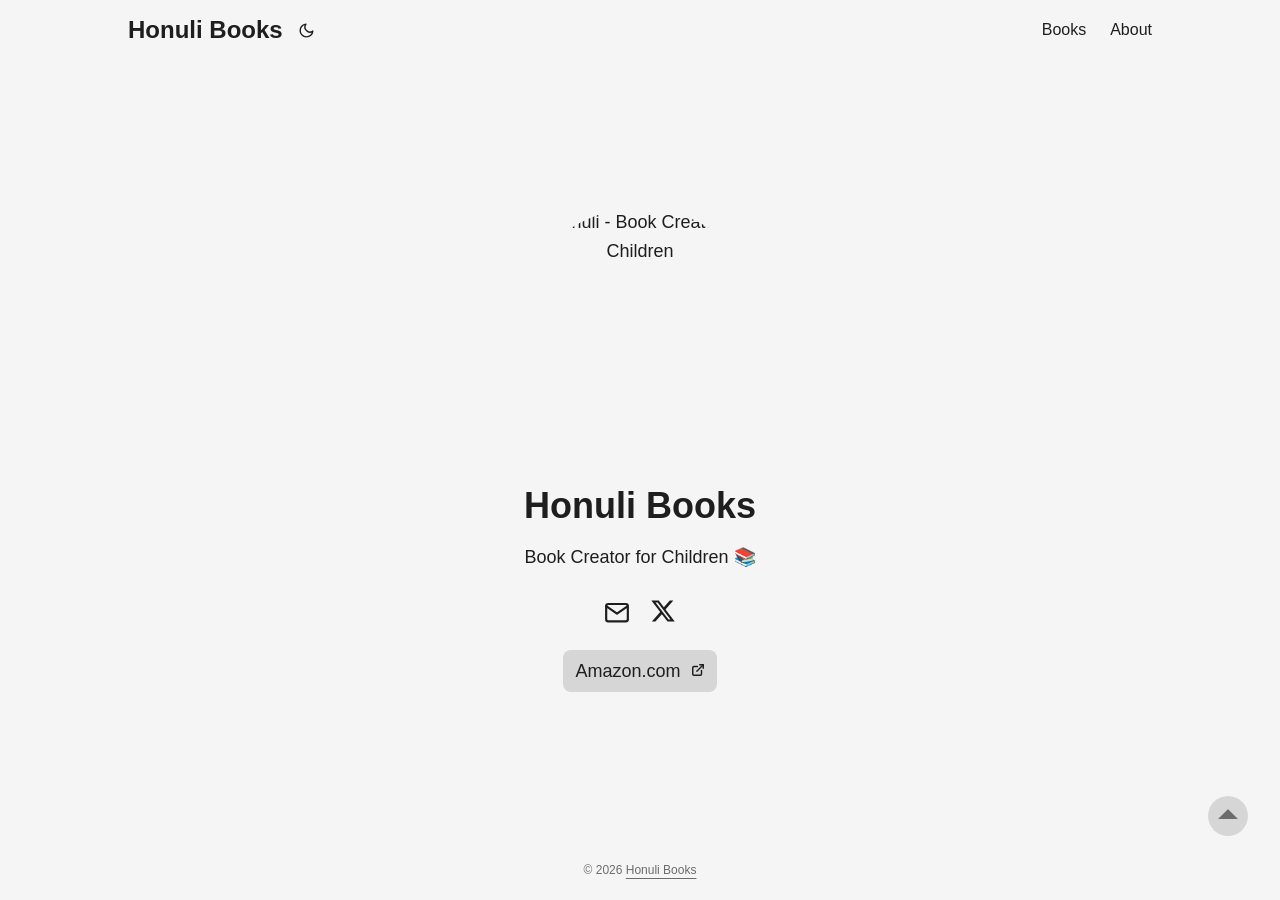
==== commit e6c449b2: "deploy: f46df2e761261218a19dd18180116a5801d56bbf" ====
--- a/index.html
+++ b/index.html
@@ -1,6 +1,6 @@
-<!doctype html><html lang=en dir=auto data-theme=auto><head><meta name=generator content="Hugo 0.167.0"><meta charset=utf-8><meta http-equiv=X-UA-Compatible content="IE=edge"><meta name=viewport content="width=device-width,initial-scale=1,shrink-to-fit=no"><meta name=robots content="index, follow"><title>Honuli</title><meta name=keywords content="Book,Children,French,Francais,Book Creator for Children,Honuli"><meta name=description content="Honuli - Book Creator for Children"><meta name=author content="Honuli Books"><link rel=canonical href=https://honuli.com/><meta name=google-site-verification content="XYZabc"><link crossorigin=anonymous href=/assets/css/stylesheet.cd9298b33628769aa1bc1acebbbfd7aa11ce81dfe03484d479e1907760249a1d.css integrity="sha256-zZKYszYodpqhvBrOu7/XqhHOgd/gNITUeeGQd2Akmh0=" rel="preload stylesheet" as=style><link rel=icon href=https://honuli.com/favicon.png><link rel=icon type=image/png sizes=16x16 href=https://honuli.com/favicon.png><link rel=icon type=image/png sizes=32x32 href=https://honuli.com/favicon.png><link rel=apple-touch-icon href=https://honuli.com/favicon.png><link rel=mask-icon href=https://honuli.com/favicon.png><meta name=theme-color content="#2e2e33"><meta name=msapplication-TileColor content="#2e2e33"><link rel=alternate type=application/rss+xml href=https://honuli.com/index.xml title=rss><link rel=alternate hreflang=en href=https://honuli.com/><noscript><style>#theme-toggle,.top-link{display:none}</style><style>@media(prefers-color-scheme:dark){:root{--theme:rgb(29, 30, 32);--entry:rgb(46, 46, 51);--primary:rgb(218, 218, 219);--secondary:rgb(155, 156, 157);--tertiary:rgb(65, 66, 68);--content:rgb(196, 196, 197);--code-block-bg:rgb(46, 46, 51);--code-bg:rgb(55, 56, 62);--border:rgb(51, 51, 51);color-scheme:dark}.list{background:var(--theme)}.toc{background:var(--entry)}}</style></noscript><script>localStorage.getItem("pref-theme")==="dark"?document.querySelector("html").dataset.theme="dark":localStorage.getItem("pref-theme")==="light"?document.querySelector("html").dataset.theme="light":window.matchMedia("(prefers-color-scheme: dark)").matches?document.querySelector("html").dataset.theme="dark":document.querySelector("html").dataset.theme="light"</script><script async src="https://www.googletagmanager.com/gtag/js?id=G-3EB29D9GT5"></script><script>var doNotTrack=!1,dnt=navigator.doNotTrack||window.doNotTrack||navigator.msDoNotTrack,doNotTrack=dnt=="1"||dnt=="yes";if(!doNotTrack){window.dataLayer=window.dataLayer||[];function gtag(){dataLayer.push(arguments)}gtag("js",new Date),gtag("config","G-3EB29D9GT5")}</script><meta property="og:url" content="https://honuli.com/"><meta property="og:site_name" content="Honuli"><meta property="og:title" content="Honuli"><meta property="og:description" content="Honuli - Book Creator for Children"><meta property="og:locale" content="en_us"><meta property="og:type" content="website"><meta name=twitter:card content="summary"><meta name=twitter:title content="Honuli"><meta name=twitter:description content="Honuli - Book Creator for Children"><script type=application/ld+json>{"@context":"https://schema.org","@type":"Organization","name":"Honuli","url":"https://honuli.com/","description":"Honuli - Book Creator for Children","logo":"https://honuli.com/favicon.png","sameAs":["mailto:contact@honuli.com","https://twitter.com/honu_li"]}</script></head><body class=list id=top><header class=header><nav class=header-nav><div class=logo><a href=https://honuli.com/ accesskey=h title="Honuli (Alt + H)">Honuli</a><div class=logo-switches><button id=theme-toggle class=theme-toggle accesskey=t title="(Alt + T)" aria-label="Toggle theme">
+<!doctype html><html lang=en dir=auto data-theme=auto><head><meta name=generator content="Hugo 0.167.0"><meta charset=utf-8><meta http-equiv=X-UA-Compatible content="IE=edge"><meta name=viewport content="width=device-width,initial-scale=1,shrink-to-fit=no"><meta name=robots content="index, follow"><title>Honuli Books</title><meta name=keywords content="Book,Children,French,Francais,Book Creator for Children,Honuli"><meta name=description content="Honuli Books creates bilingual French-English picture books for children, including the illustrated animal ABC book Alphabet des Animaux."><meta name=author content="Honuli Books"><link rel=canonical href=https://honuli.com/><link crossorigin=anonymous href=/assets/css/stylesheet.5b4fe69f0f1245df235192451e72b30e1bdfe142afe93c759d66660b2ce7c159.css integrity="sha256-W0/mnw8SRd8jUZJFHnKzDhvf4UKv6Tx1nWZmCyznwVk=" rel="preload stylesheet" as=style><link rel=icon href=https://honuli.com/favicon.png><link rel=icon type=image/png sizes=16x16 href=https://honuli.com/favicon.png><link rel=icon type=image/png sizes=32x32 href=https://honuli.com/favicon.png><link rel=apple-touch-icon href=https://honuli.com/favicon.png><link rel=mask-icon href=https://honuli.com/favicon.png><meta name=theme-color content="#2e2e33"><meta name=msapplication-TileColor content="#2e2e33"><link rel=alternate type=application/rss+xml href=https://honuli.com/index.xml title=rss><link rel=alternate hreflang=en href=https://honuli.com/><noscript><style>#theme-toggle,.top-link{display:none}</style><style>@media(prefers-color-scheme:dark){:root{--theme:rgb(29, 30, 32);--entry:rgb(46, 46, 51);--primary:rgb(218, 218, 219);--secondary:rgb(155, 156, 157);--tertiary:rgb(65, 66, 68);--content:rgb(196, 196, 197);--code-block-bg:rgb(46, 46, 51);--code-bg:rgb(55, 56, 62);--border:rgb(51, 51, 51);color-scheme:dark}.list{background:var(--theme)}.toc{background:var(--entry)}}</style></noscript><script>localStorage.getItem("pref-theme")==="dark"?document.querySelector("html").dataset.theme="dark":localStorage.getItem("pref-theme")==="light"?document.querySelector("html").dataset.theme="light":window.matchMedia("(prefers-color-scheme: dark)").matches?document.querySelector("html").dataset.theme="dark":document.querySelector("html").dataset.theme="light"</script><script async src="https://www.googletagmanager.com/gtag/js?id=G-3EB29D9GT5"></script><script>var doNotTrack=!1,dnt=navigator.doNotTrack||window.doNotTrack||navigator.msDoNotTrack,doNotTrack=dnt=="1"||dnt=="yes";if(!doNotTrack){window.dataLayer=window.dataLayer||[];function gtag(){dataLayer.push(arguments)}gtag("js",new Date),gtag("config","G-3EB29D9GT5")}</script><meta property="og:url" content="https://honuli.com/"><meta property="og:site_name" content="Honuli Books"><meta property="og:title" content="Honuli Books"><meta property="og:description" content="Honuli Books creates bilingual French-English picture books for children, including the illustrated animal ABC book Alphabet des Animaux."><meta property="og:locale" content="en_US"><meta property="og:type" content="website"><meta property="og:image" content="https://honuli.com/logo.png"><meta name=twitter:card content="summary_large_image"><meta name=twitter:image content="https://honuli.com/logo.png"><meta name=twitter:title content="Honuli Books"><meta name=twitter:description content="Honuli Books creates bilingual French-English picture books for children, including the illustrated animal ABC book Alphabet des Animaux."><meta name=twitter:site content="@honu_li"><script type=application/ld+json>{"@context":"https://schema.org","@graph":[{"@id":"https://honuli.com/#organization","@type":"Organization","description":"Honuli Books creates bilingual French-English picture books for children, including the illustrated animal ABC book Alphabet des Animaux.","email":"contact@honuli.com","logo":"https://honuli.com/logo.png","name":"Honuli Books","sameAs":["https://x.com/honu_li"],"url":"https://honuli.com/"},{"@id":"https://honuli.com/#website","@type":"WebSite","description":"Honuli Books creates bilingual French-English picture books for children, including the illustrated animal ABC book Alphabet des Animaux.","inLanguage":"en","name":"Honuli Books","publisher":{"@id":"https://honuli.com/#organization"},"url":"https://honuli.com/"}]}</script></head><body class=list id=top><header class=header><nav class=header-nav><div class=logo><a href=https://honuli.com/ accesskey=h title="Honuli Books (Alt + H)">Honuli Books</a><div class=logo-switches><button id=theme-toggle class=theme-toggle accesskey=t title="(Alt + T)" aria-label="Toggle theme">
 <svg class="moon" width="17" height="17" viewBox="0 0 24 24" fill="none" stroke="currentColor" stroke-width="2" stroke-linecap="round" stroke-linejoin="round"><path d="M21 12.79A9 9 0 1111.21 3 7 7 0 0021 12.79z"/></svg>
-<svg class="sun" width="17" height="17" viewBox="0 0 24 24" fill="none" stroke="currentColor" stroke-width="2" stroke-linecap="round" stroke-linejoin="round"><circle cx="12" cy="12" r="5"/><line x1="12" y1="1" x2="12" y2="3"/><line x1="12" y1="21" x2="12" y2="23"/><line x1="4.22" y1="4.22" x2="5.64" y2="5.64"/><line x1="18.36" y1="18.36" x2="19.78" y2="19.78"/><line x1="1" y1="12" x2="3" y2="12"/><line x1="21" y1="12" x2="23" y2="12"/><line x1="4.22" y1="19.78" x2="5.64" y2="18.36"/><line x1="18.36" y1="5.64" x2="19.78" y2="4.22"/></svg></button></div></div><ul id=menu class=menu><li><a href=https://honuli.com/books title=Books><span>Books</span></a></li><li><a href=https://honuli.com/about title=About><span>About</span></a></li></ul></nav></header><main class=main><div class=profile><div class=profile_inner><img draggable=false src=https://honuli.com/logo.png alt="Honuli - Book Creator for Children" title="Honuli - Book Creator for Children" height=260 width=260><h1><a href=./books>Honuli Books<a></h1><span><a href=./books>Book Creator for Children 📚<a></span><div class=social-icons><a href=mailto:contact@honuli.com target=_blank rel="noopener noreferrer me" title=Email><svg viewBox="0 0 24 21" fill="none" stroke="currentColor" stroke-width="2" stroke-linecap="round" stroke-linejoin="round"><path d="M4 4h16c1.1.0 2 .9 2 2v12c0 1.1-.9 2-2 2H4c-1.1.0-2-.9-2-2V6c0-1.1.9-2 2-2z"/><polyline points="22,6 12,13 2,6"/></svg>
-</a><a href=https://twitter.com/honu_li target=_blank rel="noopener noreferrer me" title=Twitter><svg viewBox="0 0 24 24" fill="none" stroke="currentColor" stroke-width="2" stroke-linecap="round" stroke-linejoin="round"><path d="M23 3a10.9 10.9.0 01-3.14 1.53 4.48 4.48.0 00-7.86 3v1A10.66 10.66.0 013 4s-4 9 5 13a11.64 11.64.0 01-7 2c9 5 20 0 20-11.5a4.5 4.5.0 00-.08-.83A7.72 7.72.0 0023 3z"/></svg></a></div><div class=buttons><a class=button href=https://www.amazon.com/dp/B0CVBTK6Z8 rel=noopener title=Amazon.com><span class=button-inner>Amazon.com&nbsp;
-<svg fill="none" shape-rendering="geometricPrecision" stroke="currentColor" stroke-linecap="round" stroke-linejoin="round" stroke-width="2.5" viewBox="0 0 24 24" height="14" width="14"><path d="M18 13v6a2 2 0 01-2 2H5a2 2 0 01-2-2V8a2 2 0 012-2h6"/><path d="M15 3h6v6"/><path d="M10 14 21 3"/></svg></span></a></div></div></div></main><footer class=footer><span>&copy; 2026 <a href=https://honuli.com/>Honuli</a></span></footer><a href=#top aria-label="go to top" title="Go to Top (Alt + G)" class=top-link id=top-link accesskey=g><svg viewBox="0 0 12 6" fill="currentColor"><path d="M12 6H0l6-6z"/></svg>
+<svg class="sun" width="17" height="17" viewBox="0 0 24 24" fill="none" stroke="currentColor" stroke-width="2" stroke-linecap="round" stroke-linejoin="round"><circle cx="12" cy="12" r="5"/><line x1="12" y1="1" x2="12" y2="3"/><line x1="12" y1="21" x2="12" y2="23"/><line x1="4.22" y1="4.22" x2="5.64" y2="5.64"/><line x1="18.36" y1="18.36" x2="19.78" y2="19.78"/><line x1="1" y1="12" x2="3" y2="12"/><line x1="21" y1="12" x2="23" y2="12"/><line x1="4.22" y1="19.78" x2="5.64" y2="18.36"/><line x1="18.36" y1="5.64" x2="19.78" y2="4.22"/></svg></button></div></div><ul id=menu class=menu><li><a href=https://honuli.com/books/ title=Books><span>Books</span></a></li><li><a href=https://honuli.com/about/ title=About><span>About</span></a></li></ul></nav></header><main class=main><div class=profile><div class=profile_inner><img draggable=false src=https://honuli.com/logo-520.webp alt="Honuli - Book Creator for Children" title="Honuli - Book Creator for Children" height=260 width=260><h1><a href=/books/>Honuli Books</a></h1><span><a href=/books/>Book Creator for Children 📚</a></span><div class=social-icons><a href=mailto:contact@honuli.com target=_blank rel="noopener noreferrer me" title=Email><svg viewBox="0 0 24 21" fill="none" stroke="currentColor" stroke-width="2" stroke-linecap="round" stroke-linejoin="round"><path d="M4 4h16c1.1.0 2 .9 2 2v12c0 1.1-.9 2-2 2H4c-1.1.0-2-.9-2-2V6c0-1.1.9-2 2-2z"/><polyline points="22,6 12,13 2,6"/></svg>
+</a><a href=https://x.com/honu_li target=_blank rel="noopener noreferrer me" title=X><svg viewBox="0 0 24 24" fill="currentColor"><path d="M18.244 2.25h3.308l-7.227 8.26 8.502 11.24H16.17l-5.214-6.817L4.99 21.75H1.68l7.73-8.835L1.254 2.25H8.08l4.713 6.231zm-1.161 17.52h1.833L7.084 4.126H5.117z"/></svg></a></div><div class=buttons><a class=button href=https://www.amazon.com/dp/B0CVBTK6Z8 rel=noopener title=Amazon.com><span class=button-inner>Amazon.com&nbsp;
+<svg fill="none" shape-rendering="geometricPrecision" stroke="currentColor" stroke-linecap="round" stroke-linejoin="round" stroke-width="2.5" viewBox="0 0 24 24" height="14" width="14"><path d="M18 13v6a2 2 0 01-2 2H5a2 2 0 01-2-2V8a2 2 0 012-2h6"/><path d="M15 3h6v6"/><path d="M10 14 21 3"/></svg></span></a></div></div></div></main><footer class=footer><span>&copy; 2026 <a href=https://honuli.com/>Honuli Books</a></span></footer><a href=#top aria-label="go to top" title="Go to Top (Alt + G)" class=top-link id=top-link accesskey=g><svg viewBox="0 0 12 6" fill="currentColor"><path d="M12 6H0l6-6z"/></svg>
 </a><script>let menu=document.getElementById("menu");menu&&(menu.scrollLeft=localStorage.getItem("menu-scroll-position"),menu.onscroll=function(){localStorage.setItem("menu-scroll-position",menu.scrollLeft)}),document.querySelectorAll('a[href^="#"]').forEach(e=>{e.addEventListener("click",function(e){e.preventDefault();var t=this.getAttribute("href").substr(1);window.matchMedia("(prefers-reduced-motion: reduce)").matches?document.querySelector(`[id='${decodeURIComponent(t)}']`).scrollIntoView():document.querySelector(`[id='${decodeURIComponent(t)}']`).scrollIntoView({behavior:"smooth"}),t==="top"?history.replaceState(null,null," "):history.pushState(null,null,`#${t}`)})})</script><script>var mybutton=document.getElementById("top-link");window.onscroll=function(){document.body.scrollTop>800||document.documentElement.scrollTop>800?(mybutton.style.visibility="visible",mybutton.style.opacity="1"):(mybutton.style.visibility="hidden",mybutton.style.opacity="0")}</script><script>document.getElementById("theme-toggle").addEventListener("click",()=>{document.body.className.includes("dark")?(document.body.classList.remove("dark"),localStorage.setItem("pref-theme","light")):(document.body.classList.add("dark"),localStorage.setItem("pref-theme","dark"))})</script></body></html>
